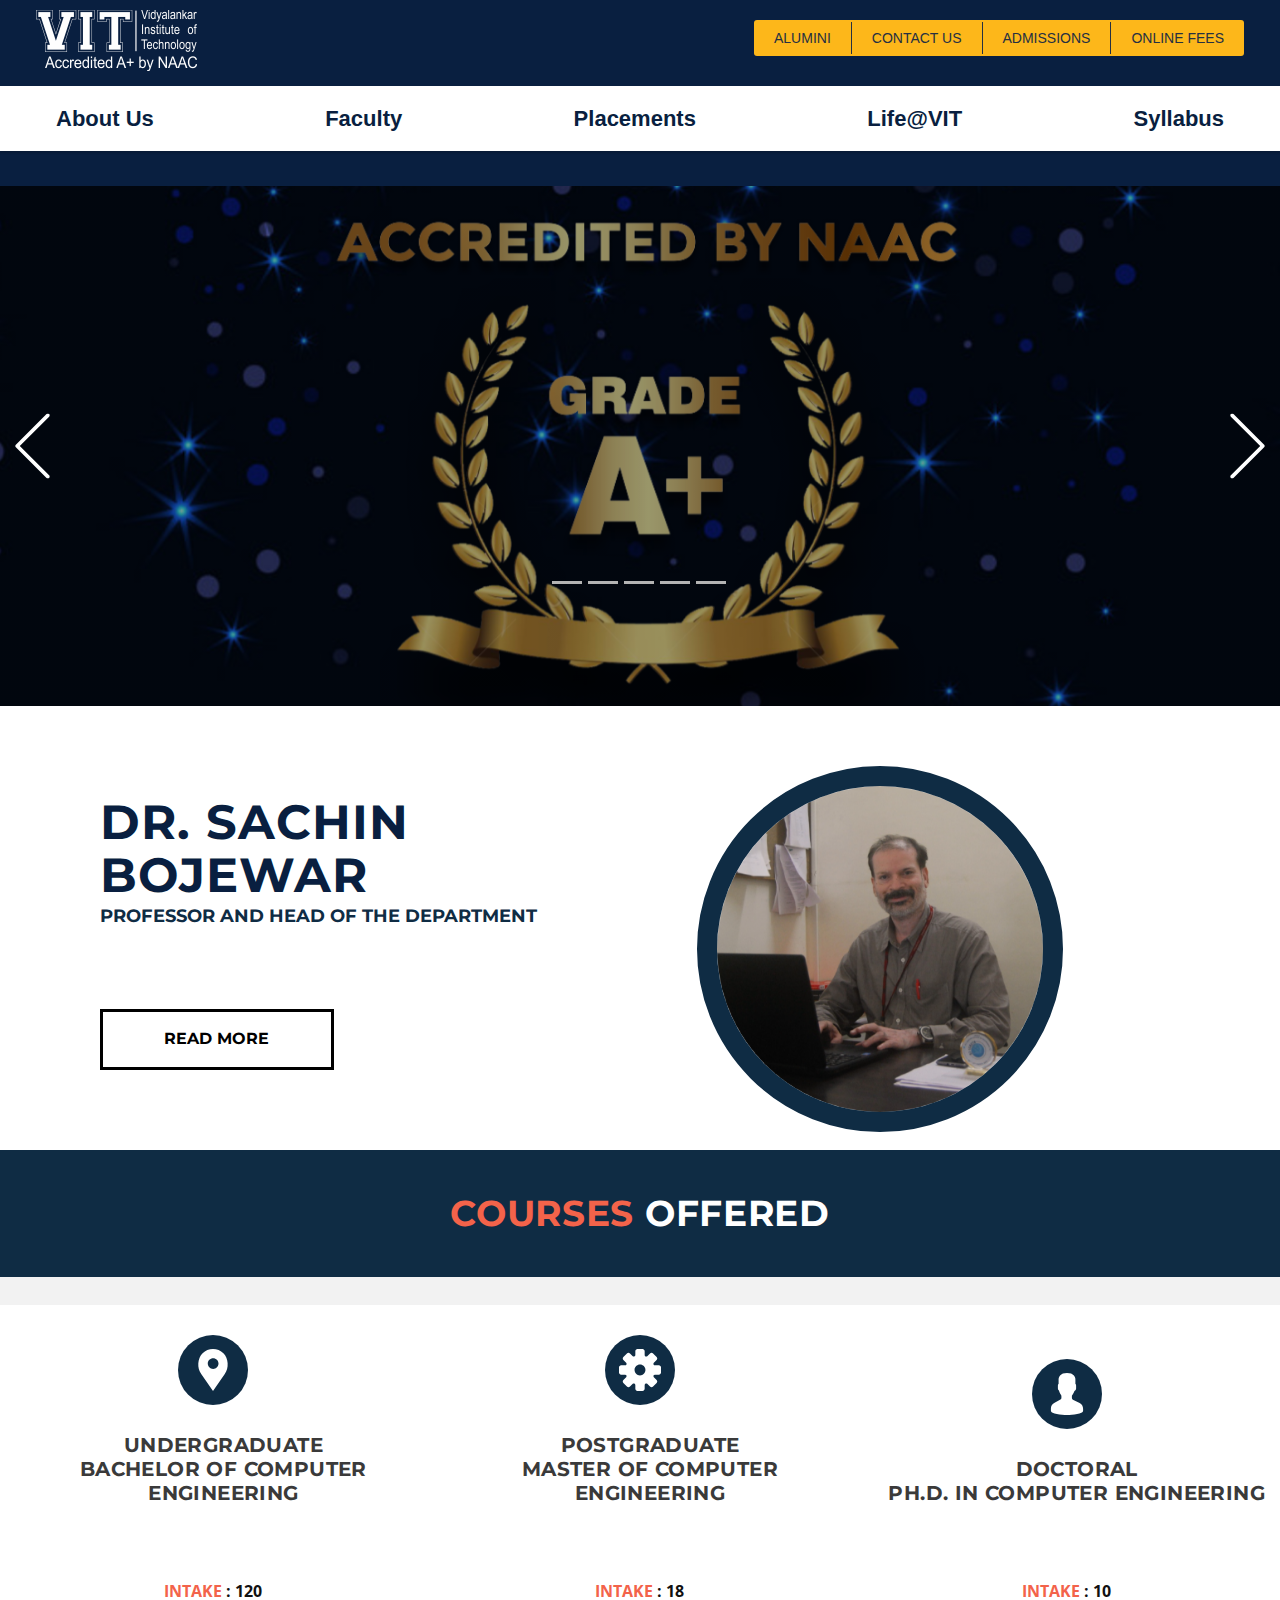
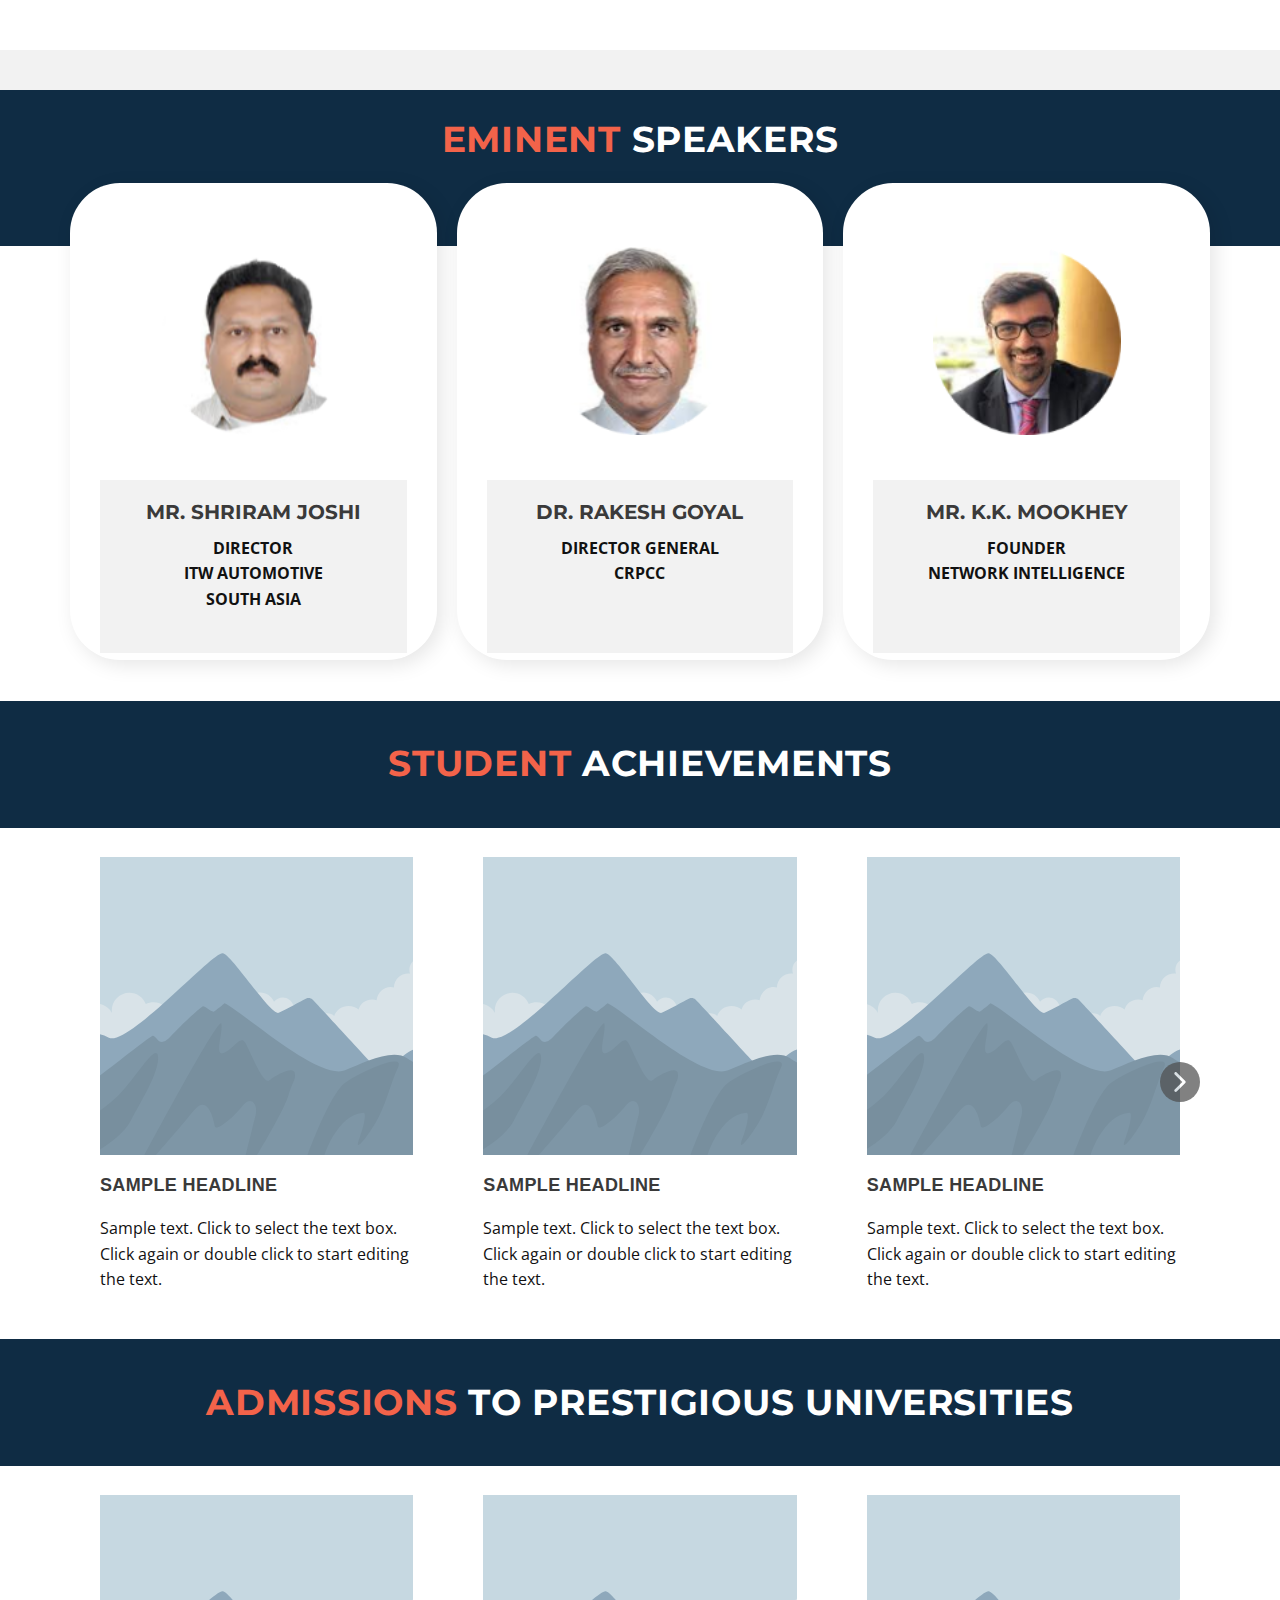
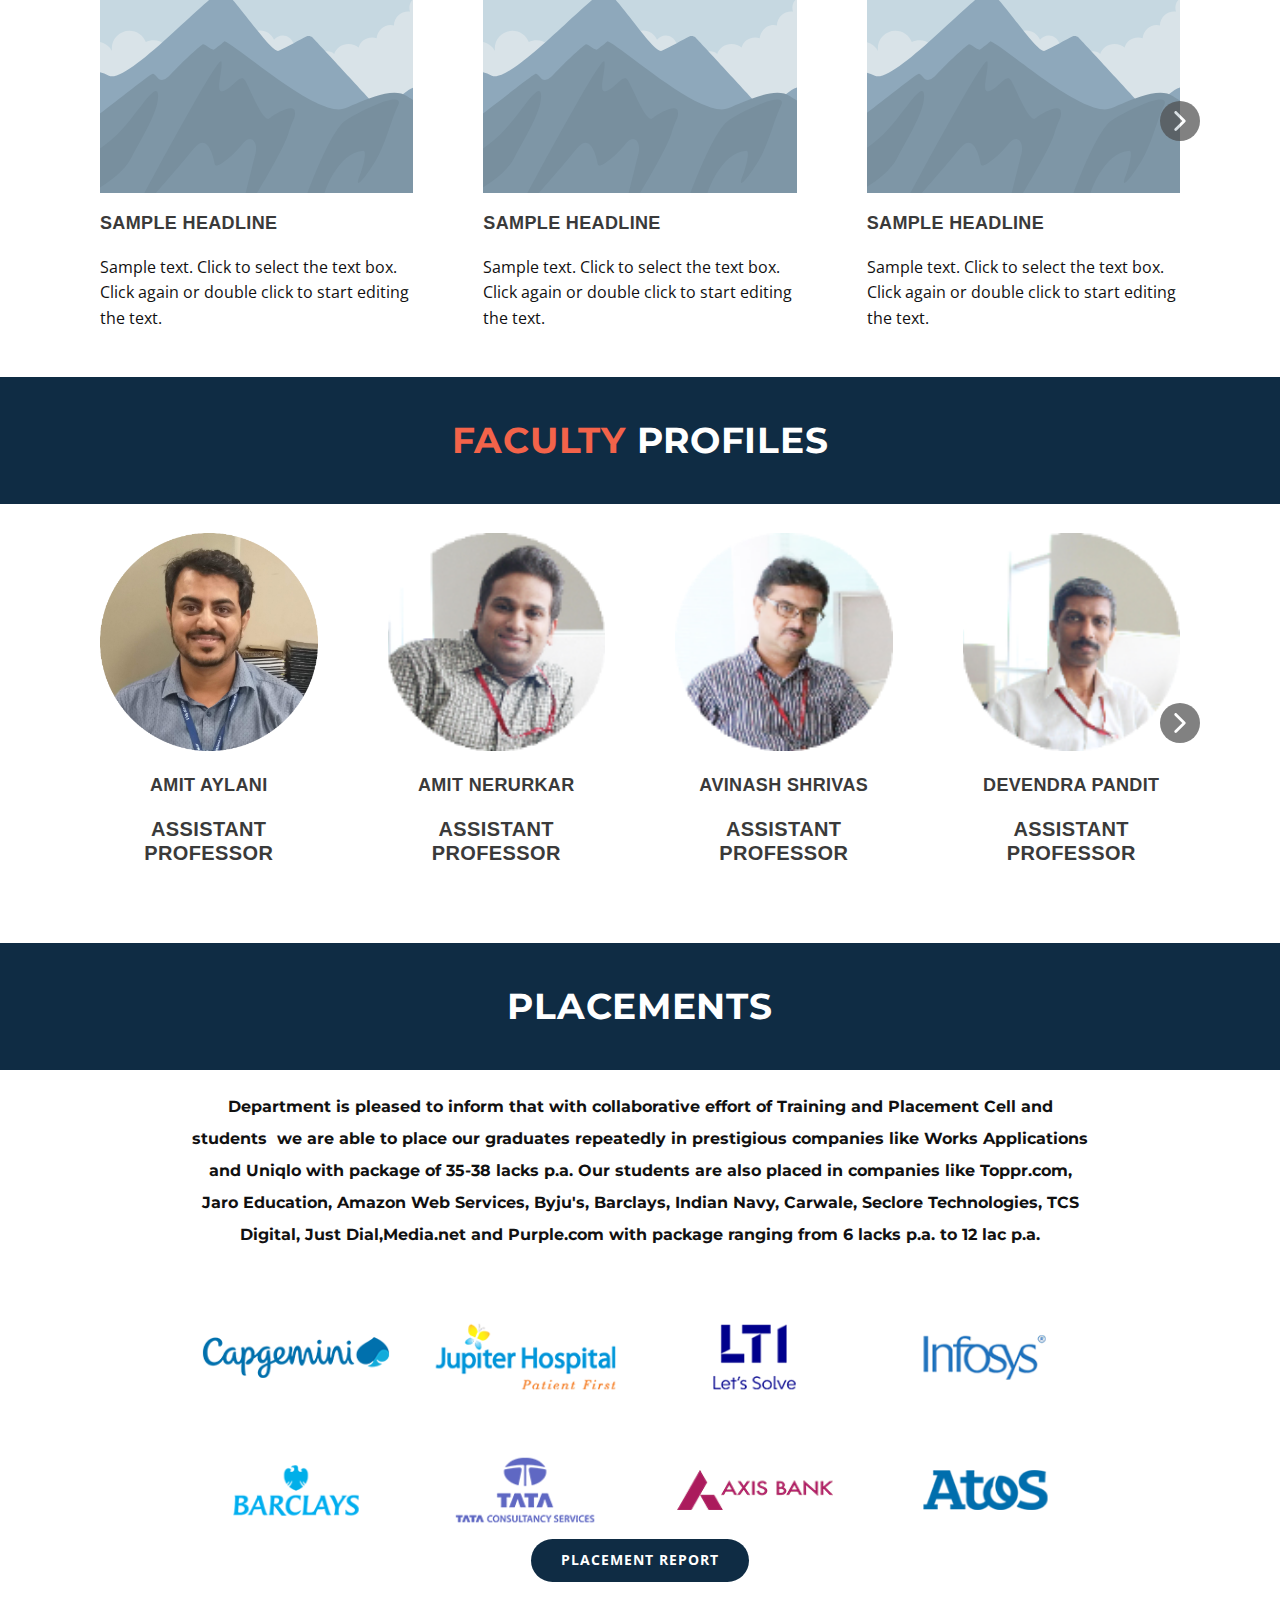
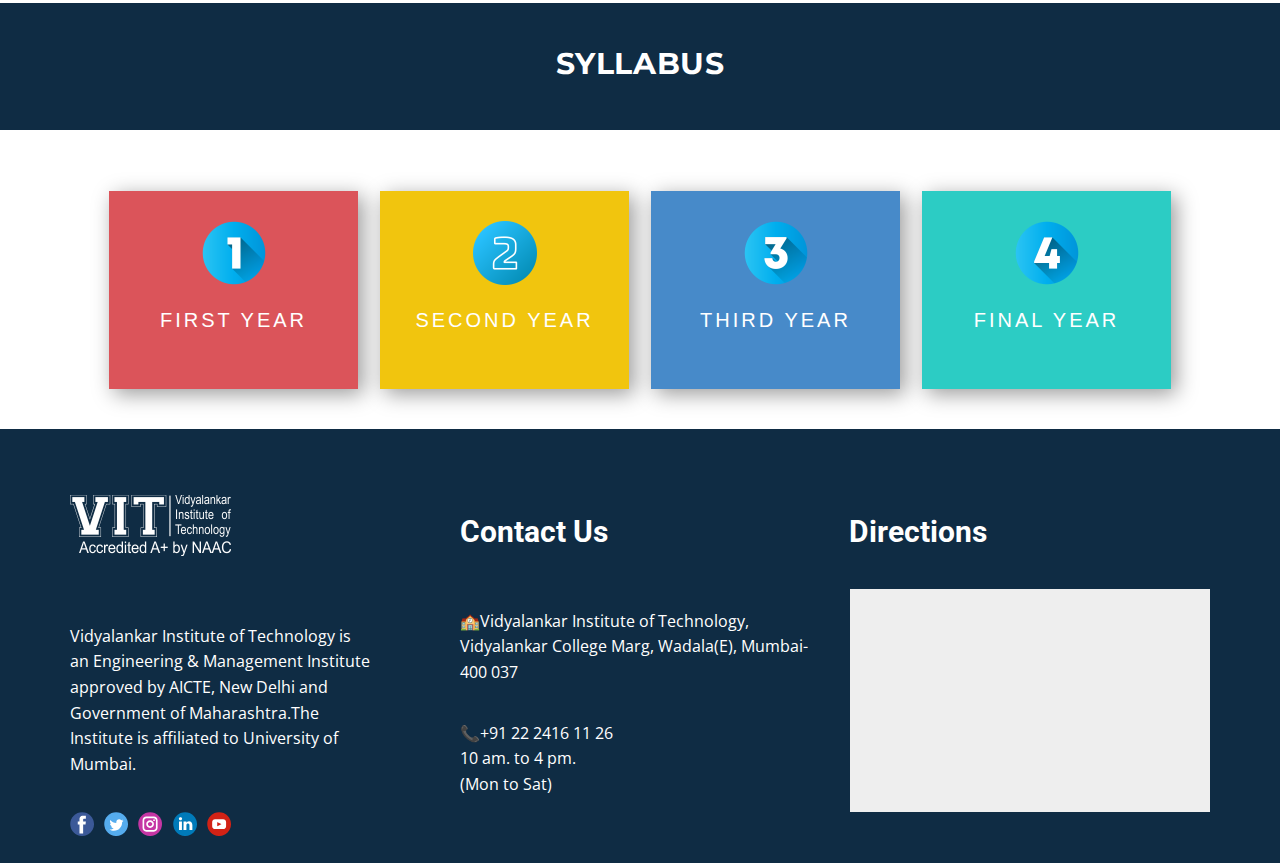
==== index.html @ 9510ce55 "first commit" ====
<!DOCTYPE html>
<html style="font-size: 16px;" lang="en">

<head>
  <meta name="viewport" content="width=device-width, initial-scale=1.0">
  <meta charset="utf-8">
  <meta name="keywords" content="Meet The Team, INTUITIVE">
  <meta name="description" content="">
  <title>Home</title>
  <link rel="stylesheet" href="nicepage.css" media="screen">
  <link rel="stylesheet" href="Home.css" media="screen">
  <script class="u-script" type="text/javascript" src="jquery.js" defer=""></script>
  <script class="u-script" type="text/javascript" src="nicepage.js" defer=""></script>
  <meta name="generator" content="Nicepage 4.19.3, nicepage.com">
  <link id="u-theme-google-font" rel="stylesheet"
    href="https://fonts.googleapis.com/css?family=Roboto:100,100i,300,300i,400,400i,500,500i,700,700i,900,900i|Open+Sans:300,300i,400,400i,500,500i,600,600i,700,700i,800,800i">
  <link id="u-page-google-font" rel="stylesheet"
    href="https://fonts.googleapis.com/css?family=Montserrat:100,100i,200,200i,300,300i,400,400i,500,500i,600,600i,700,700i,800,800i,900,900i">
  <link rel="stylesheet" href="css/css/bootstrap.min.css">
  <link rel="stylesheet" href="css/css/ionicons.min.css">
  <link rel="stylesheet" href="css/css/site-bundleb4df.css">
  <link rel="stylesheet" href="footer.css">
  <link rel="stylesheet" href="team.css">









  <script type="application/ld+json">{
		"@context": "http://schema.org",
		"@type": "Organization",
		"name": "",
		"logo": "images/logo_vit.png",
		"sameAs": [
				"https://www.facebook.com/Vidyalankar.VIT/",
				"https://twitter.com/VIT_Vidyalankar",
				"https://www.instagram.com/vit_vidyalankar/",
				"https://www.linkedin.com/school/vidyalankar-institute-of-technology-mumbai/",
				"https://www.youtube.com/channel/UCxRGJGcQw869LJ-btMhPOMA"
		]
}</script>
  <meta name="theme-color" content="#478ac9">
  <meta name="twitter:site" content="@">
  <meta name="twitter:card" content="summary_large_image">
  <meta name="twitter:title" content="Home">
  <meta name="twitter:description" content="">
  <meta property="og:title" content="Home">
  <meta property="og:type" content="website">
</head>

<body data-home-page="Home.html" data-home-page-title="Home" class="u-body u-xl-mode" data-lang="en">
  <section data-template="home" data-cta="on">
    <header class="Header">
      <div class="LogoBar">
        <div class="Container">
          <div class="logo">
            <a href="index.html" title="Mount Marty University">
              <img src="images/logo_vit.png" />
            </a>
          </div>
          <ul class="actions buttonGroup">
            <li>
              <a href="https://vit.edu.in/alumni.html" target="_top" title="Visit Us">Alumini</a>
            </li>
            <li>
              <a href="https://vit.edu.in/contact.html" target="_top" title="Request Info">Contact Us</a>
            </li>
            <li>
              <a href="https://vit.edu.in/admissions.html" target="_blank" title="Apply Undergraduate">Admissions</a>
            </li>
            <li>
              <a href="https://www.payumoney.com/customer/users/paymentOptions/#/7BE48615C376225262864096A743A78F/VITLINK/211643"
                target="_blank" title="Apply Graduate">Online Fees</a>
            </li>
          </ul>

        </div>
      </div>

      <div class="NavBar">
        <div class="Container">
          <div class="PrimaryNav">
            <button type="button" class="open mobile-only" data-isclosed="Menu" data-isopen="Close">
              <i class="fa fa-bars" aria-hidden="true"></i>
              <span class="text">Menu</span>
            </button>
            <ul class="menu" id="PrimaryNav">
              <li class="navItem">
                <div class="title">
                  <a href="About.html">About Us</a>

                </div>
              </li>
              <li class="navItem">
                <div class="title">
                  <a href="#carousel_03a7" target="_blank">Faculty</a>

                </div>
              </li>
              <li class="navItem">
                <div class="title">
                  <a href="#carousel_d657">Placements</a>

                </div>
              </li>
              <li class="navItem">
                <div class="title">
                  <a href="https://vit.edu.in/student-life.html" target="_blank">Life@VIT</a>

                </div>
              </li>
              <li class="navItem">
                <div class="title">
                  <a href="#carousel_08c4">Syllabus</a>

                </div>
              </li>

            </ul>

          </div>
        </div>
      </div>
  </section>
  <section id="carousel_2dfd" class="u-carousel u-slide u-block-79cd-1" data-u-ride="carousel" data-interval="5000">
    <ol class="u-carousel-indicators u-block-79cd-5">
      <li data-u-target="#carousel_2dfd" class="u-active u-grey-30" data-u-slide-to="0"></li>
      <li data-u-target="#carousel_2dfd" class="u-grey-30" data-u-slide-to="1"></li>
      <li data-u-target="#carousel_2dfd" class="u-grey-30" data-u-slide-to="2"></li>
      <li data-u-target="#carousel_2dfd" class="u-grey-30" data-u-slide-to="3"></li>
      <li data-u-target="#carousel_2dfd" class="u-grey-30" data-u-slide-to="4"></li>
    </ol>
    <div class="u-carousel-inner" role="listbox">
      <div
        class="skrollable skrollable-between u-active u-align-center u-carousel-item u-clearfix u-image u-shading u-section-1-1"
        src="" data-image-width="1869" data-image-height="573">
        <div class="u-align-left u-clearfix u-sheet u-sheet-1"></div>
      </div>
      <div
        class="skrollable skrollable-between u-align-center u-carousel-item u-clearfix u-image u-shading u-section-1-2"
        src="" data-image-width="1920" data-image-height="600">
        <div class="u-align-left u-clearfix u-sheet u-sheet-1"></div>
      </div>
      <div
        class="skrollable skrollable-between u-align-center u-carousel-item u-clearfix u-image u-shading u-section-1-3"
        src="" data-image-width="1920" data-image-height="600">
        <div class="u-align-left u-clearfix u-sheet u-sheet-1"></div>
      </div>
      <div
        class="skrollable skrollable-between u-align-center u-carousel-item u-clearfix u-image u-shading u-section-1-4"
        src="" data-image-width="1889" data-image-height="581">
        <div class="u-align-left u-clearfix u-sheet u-sheet-1"></div>
      </div>
      <div
        class="skrollable skrollable-between u-align-center u-carousel-item u-clearfix u-image u-shading u-section-1-5"
        src="" data-image-width="1869" data-image-height="573">
        <div class="u-align-left u-clearfix u-sheet u-sheet-1"></div>
      </div>
    </div>
    <a class="u-absolute-vcenter u-carousel-control u-carousel-control-prev u-text-body-alt-color u-block-79cd-3"
      href="#carousel_2dfd" role="button" data-u-slide="prev">
      <span aria-hidden="true">
        <svg viewBox="0 0 477.175 477.175">
          <path d="M145.188,238.575l215.5-215.5c5.3-5.3,5.3-13.8,0-19.1s-13.8-5.3-19.1,0l-225.1,225.1c-5.3,5.3-5.3,13.8,0,19.1l225.1,225
                    c2.6,2.6,6.1,4,9.5,4s6.9-1.3,9.5-4c5.3-5.3,5.3-13.8,0-19.1L145.188,238.575z"></path>
        </svg>
      </span>
      <span class="sr-only">Previous</span>
    </a>
    <a class="u-absolute-vcenter u-carousel-control u-carousel-control-next u-text-body-alt-color u-block-79cd-4"
      href="#carousel_2dfd" role="button" data-u-slide="next">
      <span aria-hidden="true">
        <svg viewBox="0 0 477.175 477.175">
          <path
            d="M360.731,229.075l-225.1-225.1c-5.3-5.3-13.8-5.3-19.1,0s-5.3,13.8,0,19.1l215.5,215.5l-215.5,215.5
                    c-5.3,5.3-5.3,13.8,0,19.1c2.6,2.6,6.1,4,9.5,4c3.4,0,6.9-1.3,9.5-4l225.1-225.1C365.931,242.875,365.931,234.275,360.731,229.075z">
          </path>
        </svg>
      </span>
      <span class="sr-only">Next</span>
    </a>
  </section>
  <section class="u-align-center u-clearfix u-section-2" id="carousel_b478">
    <div class="u-clearfix u-sheet u-sheet-1">
      <div class="u-clearfix u-layout-wrap u-layout-wrap-1">
        <div class="u-layout">
          <div class="u-layout-row">
            <div class="u-container-style u-layout-cell u-size-34 u-layout-cell-1">
              <div class="u-container-layout u-valign-top u-container-layout-1">
                <h2 class="u-custom-font u-font-montserrat u-text u-text-1"> Dr. Sachin Bojewar</h2>
                <h6 class="u-custom-font u-font-montserrat u-text u-text-custom-color-1 u-text-2"> Professor and Head of
                  the Department</h6>
                <a href="https://nicepage.dev"
                  class="u-border-3 u-border-black u-btn u-button-style u-custom-font u-font-montserrat u-hover-custom-color-2 u-none u-text-hover-white u-btn-1">read
                  more</a>
              </div>
            </div>
            <div class="u-container-style u-layout-cell u-size-26 u-layout-cell-2">
              <div class="u-container-layout u-container-layout-2">
                <div class="u-border-20 u-border-custom-color-1 u-image u-image-circle u-preserve-proportions u-image-1"
                  alt="" data-image-width="393" data-image-height="393"></div>
              </div>
            </div>
          </div>
        </div>
      </div>
    </div>
  </section>
  <section class="u-align-center u-clearfix u-grey-5 u-section-3" id="carousel_8e50">



















    <div class="u-align-center u-container-style u-custom-color-1 u-expanded-width u-group u-group-1">
      <div class="u-container-layout u-container-layout-1">
        <h2 class="u-custom-font u-font-montserrat u-text u-text-default u-text-1" style="color: white;">
          <span class="u-text-custom-color-2">COURSES</span> OFFERED
        </h2>
      </div>
    </div>
    <div class="u-expanded-width u-list u-list-1">
      <div class="u-repeater u-repeater-1">
        <div
          class="u-align-center u-container-style u-custom-item u-list-item u-repeater-item u-shape-rectangle u-white">
          <div class="u-container-layout u-similar-container u-valign-bottom-xl u-container-layout-2"><span
              class="u-custom-color-1 u-icon u-icon-circle u-icon-1"><svg class="u-svg-link"
                preserveAspectRatio="xMidYMin slice" viewBox="0 0 54.757 54.757" style="">
                <use xmlns:xlink="http://www.w3.org/1999/xlink" xlink:href="#svg-46e5"></use>
              </svg><svg class="u-svg-content" viewBox="0 0 54.757 54.757" x="0px" y="0px" id="svg-46e5"
                style="enable-background:new 0 0 54.757 54.757;">
                <path d="M40.94,5.617C37.318,1.995,32.502,0,27.38,0c-5.123,0-9.938,1.995-13.56,5.617c-6.703,6.702-7.536,19.312-1.804,26.952
	L27.38,54.757L42.721,32.6C48.476,24.929,47.643,12.319,40.94,5.617z M27.557,26c-3.859,0-7-3.141-7-7s3.141-7,7-7s7,3.141,7,7
	S31.416,26,27.557,26z"></path>
              </svg></span>
            <h4 class="u-custom-font u-font-montserrat u-text u-text-2"> Undergraduate<br>Bachelor of Computer
              Engineering
            </h4>
            <p class="u-text u-text-3">
              <span class="u-text-custom-color-2">INTAKE</span> : 120<span style="font-weight: 700;"></span>
            </p>
          </div>
        </div>
        <div
          class="u-align-center u-container-style u-custom-item u-list-item u-repeater-item u-shape-rectangle u-video-cover u-white">
          <div class="u-container-layout u-similar-container u-valign-bottom-xl u-container-layout-3"><span
              class="u-custom-color-1 u-icon u-icon-circle u-icon-2"><svg class="u-svg-link"
                preserveAspectRatio="xMidYMin slice" viewBox="0 0 54 54" style="">
                <use xmlns:xlink="http://www.w3.org/1999/xlink" xlink:href="#svg-81e1"></use>
              </svg><svg class="u-svg-content" viewBox="0 0 54 54" x="0px" y="0px" id="svg-81e1"
                style="enable-background:new 0 0 54 54;">
                <path d="M51.22,21h-5.052c-0.812,0-1.481-0.447-1.792-1.197s-0.153-1.54,0.42-2.114l3.572-3.571
	c0.525-0.525,0.814-1.224,0.814-1.966c0-0.743-0.289-1.441-0.814-1.967l-4.553-4.553c-1.05-1.05-2.881-1.052-3.933,0l-3.571,3.571
	c-0.475,0.475-0.997,0.574-1.352,0.574c-0.5,0-0.997-0.196-1.364-0.539C33.324,8.984,33,8.534,33,7.832V2.78
	C33,1.247,31.753,0,30.22,0H23.78C22.247,0,21,1.247,21,2.78v5.052c0,1.218-0.997,1.945-1.961,1.945c-0.354,0-0.876-0.1-1.351-0.574
	l-3.571-3.571c-1.052-1.052-2.883-1.05-3.933,0l-4.553,4.553c-0.525,0.525-0.814,1.224-0.814,1.967c0,0.742,0.289,1.44,0.814,1.966
	l3.572,3.571c0.573,0.574,0.73,1.364,0.42,2.114S8.644,21,7.832,21H2.78C1.247,21,0,22.247,0,23.78v6.438C0,31.752,1.247,33,2.78,33
	h5.052c0.812,0,1.481,0.447,1.792,1.197s0.153,1.54-0.42,2.114l-3.572,3.571c-0.525,0.525-0.814,1.224-0.814,1.966
	c0,0.743,0.289,1.441,0.814,1.967l4.553,4.553c1.051,1.051,2.881,1.053,3.933,0l3.571-3.571c0.475-0.475,0.997-0.574,1.352-0.574
	c0.963,0,1.96,0.728,1.96,1.945v5.051C21,52.752,22.247,54,23.78,54h6.439c1.533,0,2.78-1.248,2.78-2.781v-5.051
	c0-1.218,0.997-1.945,1.96-1.945c0.354,0,0.877,0.1,1.352,0.574l3.571,3.571c1.052,1.052,2.883,1.05,3.933,0l4.553-4.553
	c0.525-0.525,0.814-1.224,0.814-1.967c0-0.742-0.289-1.44-0.814-1.966l-3.572-3.571c-0.573-0.574-0.73-1.364-0.42-2.114
	S45.356,33,46.168,33h5.052c1.533,0,2.78-1.248,2.78-2.781V23.78C54,22.247,52.753,21,51.22,21z M34,27c0,3.859-3.141,7-7,7
	s-7-3.141-7-7s3.141-7,7-7S34,23.141,34,27z"></path>
              </svg></span>
            <h4 class="u-custom-font u-font-montserrat u-text u-text-4"> Postgraduate<br>Master of Computer Engineering
            </h4>
            <p class="u-text u-text-5">
              <span class="u-text-custom-color-2">INTAKE </span>: 18
            </p>
          </div>
        </div>
        <div
          class="u-align-center u-container-style u-custom-item u-list-item u-repeater-item u-shape-rectangle u-video-cover u-white">
          <div class="u-container-layout u-similar-container u-valign-bottom-xl u-container-layout-4"><span
              class="u-custom-color-1 u-icon u-icon-circle u-icon-3"><svg class="u-svg-link"
                preserveAspectRatio="xMidYMin slice" viewBox="0 0 60 60" style="">
                <use xmlns:xlink="http://www.w3.org/1999/xlink" xlink:href="#svg-cff0"></use>
              </svg><svg class="u-svg-content" viewBox="0 0 60 60" x="0px" y="0px" id="svg-cff0"
                style="enable-background:new 0 0 60 60;">
                <path d="M48.014,42.889l-9.553-4.776C37.56,37.662,37,36.756,37,35.748v-3.381c0.229-0.28,0.47-0.599,0.719-0.951
	c1.239-1.75,2.232-3.698,2.954-5.799C42.084,24.97,43,23.575,43,22v-4c0-0.963-0.36-1.896-1-2.625v-5.319
	c0.056-0.55,0.276-3.824-2.092-6.525C37.854,1.188,34.521,0,30,0s-7.854,1.188-9.908,3.53C17.724,6.231,17.944,9.506,18,10.056
	v5.319c-0.64,0.729-1,1.662-1,2.625v4c0,1.217,0.553,2.352,1.497,3.109c0.916,3.627,2.833,6.36,3.503,7.237v3.309
	c0,0.968-0.528,1.856-1.377,2.32l-8.921,4.866C8.801,44.424,7,47.458,7,50.762V54c0,4.746,15.045,6,23,6s23-1.254,23-6v-3.043
	C53,47.519,51.089,44.427,48.014,42.889z"></path>
              </svg></span>
            <h4 class="u-custom-font u-font-montserrat u-text u-text-6"> Doctoral<br>Ph.D. in Computer Engineering
            </h4>
            <p class="u-text u-text-7">
              <span class="u-text-custom-color-2">INTAKE</span> : 10
            </p>
          </div>
        </div>
      </div>
    </div>
  </section>
  <section class="u-align-center u-clearfix u-section-4" id="carousel_a892">
    <div class="u-align-center u-container-style u-custom-color-1 u-expanded-width-xl u-group u-group-1">
      <div class="u-container-layout u-container-layout-1">
        <h2 class="u-custom-font u-font-montserrat u-text u-text-default u-text-1" style="color: white;">
          <span class="u-text-custom-color-2">EMINENT</span> SPEAKERS
        </h2>
      </div>
    </div>
    <div class="u-list u-list-1">
      <div class="u-repeater u-repeater-1">
        <div
          class="u-align-center u-container-style u-list-item u-radius-50 u-repeater-item u-shape-round u-white u-list-item-1">
          <div class="u-container-layout u-similar-container u-container-layout-2">
            <img class="u-image u-image-contain u-image-default u-preserve-proportions u-image-1"
              src="images/ev-shriram.png" alt="" data-image-width="140" data-image-height="140">
            <div class="u-align-center u-container-style u-expanded-width u-grey-5 u-group u-group-2">
              <div class="u-container-layout u-container-layout-3">
                <h3 class="u-custom-font u-font-montserrat u-text u-text-2">Mr. SHRIRAM JOSHI</h3>
                <p class="u-text u-text-3">DIRECTOR<br>ITW AUTOMOTIVE<br>SOUTH ASIA
                </p>
              </div>
            </div>
          </div>
        </div>
        <div
          class="u-align-center u-container-style u-list-item u-radius-50 u-repeater-item u-shape-round u-white u-list-item-2">
          <div class="u-container-layout u-similar-container u-container-layout-4">
            <img class="u-image u-image-contain u-image-default u-preserve-proportions u-image-2"
              src="images/ev-rakesh.png" alt="" data-image-width="140" data-image-height="140">
            <div class="u-align-center u-container-style u-expanded-width u-grey-5 u-group u-group-3">
              <div class="u-container-layout u-container-layout-5">
                <h3 class="u-custom-font u-font-montserrat u-text u-text-4">DR. RAKESH GOYAL</h3>
                <p class="u-text u-text-5">DIRECTOR GENERAL<br>CRPCC
                </p>
              </div>
            </div>
          </div>
        </div>
        <div
          class="u-align-center u-container-style u-list-item u-radius-50 u-repeater-item u-shape-round u-white u-list-item-3">
          <div class="u-container-layout u-similar-container u-container-layout-6">
            <img class="u-image u-image-contain u-image-default u-preserve-proportions u-image-3" src="images/ev-kk.png"
              alt="" data-image-width="140" data-image-height="140">
            <div class="u-align-center u-container-style u-expanded-width u-grey-5 u-group u-group-4">
              <div class="u-container-layout u-container-layout-7">
                <h3 class="u-custom-font u-font-montserrat u-text u-text-6">MR. K.K. MOOKHEY</h3>
                <p class="u-text u-text-7">FOUNDER<br>NETWORK INTELLIGENCE
                </p>
              </div>
            </div>
          </div>
        </div>
      </div>
    </div>
  </section>
  <section class="u-align-center u-clearfix u-section-5" id="sec-a79a">
    <div class="u-align-center u-container-style u-custom-color-1 u-expanded-width u-group u-group-1">
      <div class="u-container-layout u-valign-middle u-container-layout-1">
        <h2 class="u-custom-font u-font-montserrat u-text u-text-default u-text-1" style="color: white;">
          <span class="u-text-custom-color-2">STUDENT</span> ACHIEVEMENTS
        </h2>
      </div>
    </div>
    <div class="u-layout-horizontal u-list u-list-1">
      <div class="u-repeater u-repeater-1">
        <div class="u-align-left u-container-style u-list-item u-repeater-item">
          <div class="u-container-layout u-similar-container u-container-layout-2">
            <img class="u-expanded-width u-image u-image-default u-image-1" alt="" data-image-width="2836"
              data-image-height="1875"
              src="[data-uri]">
            <h4 class="u-text u-text-2">Sample Headline</h4>
            <p class="u-text u-text-3">Sample text. Click to select the text box. Click again or double click to start
              editing the text.</p>
          </div>
        </div>
        <div class="u-align-left u-container-style u-list-item u-repeater-item">
          <div class="u-container-layout u-similar-container u-container-layout-3">
            <img class="u-expanded-width u-image u-image-default u-image-2" alt="" data-image-width="2836"
              data-image-height="1875"
              src="[data-uri]">
            <h4 class="u-text u-text-4">Sample Headline</h4>
            <p class="u-text u-text-5">Sample text. Click to select the text box. Click again or double click to start
              editing the text.</p>
          </div>
        </div>
        <div class="u-align-left u-container-style u-list-item u-repeater-item">
          <div class="u-container-layout u-similar-container u-container-layout-4">
            <img class="u-expanded-width u-image u-image-default u-image-3" alt="" data-image-width="2836"
              data-image-height="1875"
              src="[data-uri]">
            <h4 class="u-text u-text-6">Sample Headline</h4>
            <p class="u-text u-text-7">Sample text. Click to select the text box. Click again or double click to start
              editing the text.</p>
          </div>
        </div>
        <div class="u-align-left u-container-style u-list-item u-repeater-item">
          <div class="u-container-layout u-similar-container u-container-layout-5">
            <img class="u-expanded-width u-image u-image-default u-image-4" alt="" data-image-width="2836"
              data-image-height="1875"
              src="[data-uri]">
            <h4 class="u-text u-text-8">Sample Headline</h4>
            <p class="u-text u-text-9">Sample text. Click to select the text box. Click again or double click to start
              editing the text.</p>
          </div>
        </div>
      </div>
      <a class="u-absolute-vcenter u-gallery-nav u-gallery-nav-prev u-grey-70 u-icon-circle u-opacity u-opacity-70 u-spacing-10 u-text-white u-gallery-nav-1"
        href="#" role="button">
        <span aria-hidden="true">
          <svg viewBox="0 0 451.847 451.847">
            <path d="M97.141,225.92c0-8.095,3.091-16.192,9.259-22.366L300.689,9.27c12.359-12.359,32.397-12.359,44.751,0
c12.354,12.354,12.354,32.388,0,44.748L173.525,225.92l171.903,171.909c12.354,12.354,12.354,32.391,0,44.744
c-12.354,12.365-32.386,12.365-44.745,0l-194.29-194.281C100.226,242.115,97.141,234.018,97.141,225.92z"></path>
          </svg>
        </span>
        <span class="sr-only">
          <svg viewBox="0 0 451.847 451.847">
            <path d="M97.141,225.92c0-8.095,3.091-16.192,9.259-22.366L300.689,9.27c12.359-12.359,32.397-12.359,44.751,0
c12.354,12.354,12.354,32.388,0,44.748L173.525,225.92l171.903,171.909c12.354,12.354,12.354,32.391,0,44.744
c-12.354,12.365-32.386,12.365-44.745,0l-194.29-194.281C100.226,242.115,97.141,234.018,97.141,225.92z"></path>
          </svg>
        </span>
      </a>
      <a class="u-absolute-vcenter u-gallery-nav u-gallery-nav-next u-grey-70 u-icon-circle u-opacity u-opacity-70 u-spacing-10 u-text-white u-gallery-nav-2"
        href="#" role="button">
        <span aria-hidden="true">
          <svg viewBox="0 0 451.846 451.847">
            <path d="M345.441,248.292L151.154,442.573c-12.359,12.365-32.397,12.365-44.75,0c-12.354-12.354-12.354-32.391,0-44.744
L278.318,225.92L106.409,54.017c-12.354-12.359-12.354-32.394,0-44.748c12.354-12.359,32.391-12.359,44.75,0l194.287,194.284
c6.177,6.18,9.262,14.271,9.262,22.366C354.708,234.018,351.617,242.115,345.441,248.292z"></path>
          </svg>
        </span>
        <span class="sr-only">
          <svg viewBox="0 0 451.846 451.847">
            <path d="M345.441,248.292L151.154,442.573c-12.359,12.365-32.397,12.365-44.75,0c-12.354-12.354-12.354-32.391,0-44.744
L278.318,225.92L106.409,54.017c-12.354-12.359-12.354-32.394,0-44.748c12.354-12.359,32.391-12.359,44.75,0l194.287,194.284
c6.177,6.18,9.262,14.271,9.262,22.366C354.708,234.018,351.617,242.115,345.441,248.292z"></path>
          </svg>
        </span>
      </a>
    </div>
  </section>
  <section class="u-align-center u-clearfix u-section-6" id="carousel_f415">
    <div class="u-align-center u-container-style u-custom-color-1 u-expanded-width u-group u-group-1">
      <div class="u-container-layout u-valign-middle u-container-layout-1">
        <h2 class="u-custom-font u-font-montserrat u-text u-text-default u-text-1" style="color: white;">
          <span class="u-text-custom-color-2">ADMISSIONS</span> TO&nbsp;PRESTIGIOUS UNIVERSITIES
        </h2>
      </div>
    </div>
    <div class="u-layout-horizontal u-list u-list-1">
      <div class="u-repeater u-repeater-1">
        <div class="u-align-left u-container-style u-list-item u-repeater-item">
          <div class="u-container-layout u-similar-container u-container-layout-2">
            <img class="u-expanded-width u-image u-image-default u-image-1" alt="" data-image-width="2836"
              data-image-height="1875"
              src="[data-uri]">
            <h4 class="u-text u-text-2">Sample Headline</h4>
            <p class="u-text u-text-3">Sample text. Click to select the text box. Click again or double click to start
              editing the text.</p>
          </div>
        </div>
        <div class="u-align-left u-container-style u-list-item u-repeater-item">
          <div class="u-container-layout u-similar-container u-container-layout-3">
            <img class="u-expanded-width u-image u-image-default u-image-2" alt="" data-image-width="2836"
              data-image-height="1875"
              src="[data-uri]">
            <h4 class="u-text u-text-4">Sample Headline</h4>
            <p class="u-text u-text-5">Sample text. Click to select the text box. Click again or double click to start
              editing the text.</p>
          </div>
        </div>
        <div class="u-align-left u-container-style u-list-item u-repeater-item">
          <div class="u-container-layout u-similar-container u-container-layout-4">
            <img class="u-expanded-width u-image u-image-default u-image-3" alt="" data-image-width="2836"
              data-image-height="1875"
              src="[data-uri]">
            <h4 class="u-text u-text-6">Sample Headline</h4>
            <p class="u-text u-text-7">Sample text. Click to select the text box. Click again or double click to start
              editing the text.</p>
          </div>
        </div>
        <div class="u-align-left u-container-style u-list-item u-repeater-item">
          <div class="u-container-layout u-similar-container u-container-layout-5">
            <img class="u-expanded-width u-image u-image-default u-image-4" alt="" data-image-width="2836"
              data-image-height="1875"
              src="[data-uri]">
            <h4 class="u-text u-text-8">Sample Headline</h4>
            <p class="u-text u-text-9">Sample text. Click to select the text box. Click again or double click to start
              editing the text.</p>
          </div>
        </div>
      </div>
      <a class="u-absolute-vcenter u-gallery-nav u-gallery-nav-prev u-grey-70 u-icon-circle u-opacity u-opacity-70 u-spacing-10 u-text-white u-gallery-nav-1"
        href="#" role="button">
        <span aria-hidden="true">
          <svg viewBox="0 0 451.847 451.847">
            <path d="M97.141,225.92c0-8.095,3.091-16.192,9.259-22.366L300.689,9.27c12.359-12.359,32.397-12.359,44.751,0
c12.354,12.354,12.354,32.388,0,44.748L173.525,225.92l171.903,171.909c12.354,12.354,12.354,32.391,0,44.744
c-12.354,12.365-32.386,12.365-44.745,0l-194.29-194.281C100.226,242.115,97.141,234.018,97.141,225.92z"></path>
          </svg>
        </span>
        <span class="sr-only">
          <svg viewBox="0 0 451.847 451.847">
            <path d="M97.141,225.92c0-8.095,3.091-16.192,9.259-22.366L300.689,9.27c12.359-12.359,32.397-12.359,44.751,0
c12.354,12.354,12.354,32.388,0,44.748L173.525,225.92l171.903,171.909c12.354,12.354,12.354,32.391,0,44.744
c-12.354,12.365-32.386,12.365-44.745,0l-194.29-194.281C100.226,242.115,97.141,234.018,97.141,225.92z"></path>
          </svg>
        </span>
      </a>
      <a class="u-absolute-vcenter u-gallery-nav u-gallery-nav-next u-grey-70 u-icon-circle u-opacity u-opacity-70 u-spacing-10 u-text-white u-gallery-nav-2"
        href="#" role="button">
        <span aria-hidden="true">
          <svg viewBox="0 0 451.846 451.847">
            <path d="M345.441,248.292L151.154,442.573c-12.359,12.365-32.397,12.365-44.75,0c-12.354-12.354-12.354-32.391,0-44.744
L278.318,225.92L106.409,54.017c-12.354-12.359-12.354-32.394,0-44.748c12.354-12.359,32.391-12.359,44.75,0l194.287,194.284
c6.177,6.18,9.262,14.271,9.262,22.366C354.708,234.018,351.617,242.115,345.441,248.292z"></path>
          </svg>
        </span>
        <span class="sr-only">
          <svg viewBox="0 0 451.846 451.847">
            <path d="M345.441,248.292L151.154,442.573c-12.359,12.365-32.397,12.365-44.75,0c-12.354-12.354-12.354-32.391,0-44.744
L278.318,225.92L106.409,54.017c-12.354-12.359-12.354-32.394,0-44.748c12.354-12.359,32.391-12.359,44.75,0l194.287,194.284
c6.177,6.18,9.262,14.271,9.262,22.366C354.708,234.018,351.617,242.115,345.441,248.292z"></path>
          </svg>
        </span>
      </a>
    </div>
  </section>
  <section class="u-align-center u-clearfix u-section-7" id="carousel_03a7">
    <div class="u-align-center u-container-style u-custom-color-1 u-expanded-width u-group u-group-1">
      <div class="u-container-layout u-valign-middle u-container-layout-1">
        <h2 class="u-custom-font u-font-montserrat u-text u-text-default u-text-1" style="color: white;">
          <span class="u-text-custom-color-2">FACULTY</span> PROFILES
        </h2>
      </div>
    </div>
    <div class="u-layout-horizontal u-list u-list-1">
      <div class="u-repeater u-repeater-1">
        <div class="u-align-center u-container-style u-list-item u-repeater-item">
          <div class="u-container-layout u-similar-container u-container-layout-2">
            <img class="u-expanded-width u-image u-image-default u-image-1" alt="" data-image-width="393"
              data-image-height="393" src="images/l-amitailani.png">
            <h4 class="u-text u-text-2">Amit Aylani</h4>
            <h4 class="u-text u-text-3">Assistant<br>Professor
            </h4>
          </div>
        </div>
        <div class="u-align-center u-container-style u-list-item u-repeater-item">
          <div class="u-container-layout u-similar-container u-container-layout-3">
            <img class="u-expanded-width u-image u-image-default u-image-2" alt="" data-image-width="120"
              data-image-height="120" src="images/s-amitn.png">
            <h4 class="u-text u-text-4">Amit Nerurkar</h4>
            <h4 class="u-text u-text-5"> Assistant<br>Professor
            </h4>
          </div>
        </div>
        <div class="u-align-center u-container-style u-list-item u-repeater-item">
          <div class="u-container-layout u-similar-container u-container-layout-4">
            <img class="u-expanded-width u-image u-image-default u-image-3" alt="" data-image-width="120"
              data-image-height="120" src="images/s-avinashs.png">
            <h4 class="u-text u-text-6">Avinash Shrivas</h4>
            <h4 class="u-text u-text-7"> Assistant<br>Professor
            </h4>
          </div>
        </div>
        <div class="u-align-center u-container-style u-list-item u-repeater-item">
          <div class="u-container-layout u-similar-container u-container-layout-5">
            <img class="u-expanded-width u-image u-image-default u-image-4" alt="" data-image-width="120"
              data-image-height="120" src="images/s-devendrap.png">
            <h4 class="u-text u-text-8">Devendra Pandit</h4>
            <h4 class="u-text u-text-9"> Assistant<br>Professor
            </h4>
          </div>
        </div>
        <div class="u-align-center u-container-style u-list-item u-repeater-item">
          <div class="u-container-layout u-similar-container u-container-layout-6">
            <img class="u-expanded-width u-image u-image-default u-image-5" alt="" data-image-width="120"
              data-image-height="120" src="images/s-divyan.png">
            <h4 class="u-text u-text-10">Divya Surve</h4>
            <h4 class="u-text u-text-11">Assistant<br>Professor
            </h4>
          </div>
        </div>
        <div class="u-align-center u-container-style u-list-item u-repeater-item">
          <div class="u-container-layout u-similar-container u-container-layout-7">
            <img class="u-expanded-width u-image u-image-default u-image-6" alt="" data-image-width="120"
              data-image-height="120" src="images/s-kavitas.png">
            <h4 class="u-text u-text-12">Kavita Shirsat</h4>
            <h4 class="u-text u-text-13"> Assistant<br>Professor
            </h4>
          </div>
        </div>
        <div class="u-align-center u-container-style u-list-item u-repeater-item">
          <div class="u-container-layout u-similar-container u-container-layout-8">
            <img class="u-expanded-width u-image u-image-default u-image-7" alt="" data-image-width="120"
              data-image-height="120" src="images/s-mandars.png">
            <h4 class="u-text u-text-14">Mandar Sohani</h4>
            <h4 class="u-text u-text-15">Associate<br>Professor
            </h4>
          </div>
        </div>
        <div class="u-align-center u-container-style u-list-item u-repeater-item">
          <div class="u-container-layout u-similar-container u-container-layout-9">
            <img class="u-expanded-width u-image u-image-default u-image-8" alt="" data-image-width="120"
              data-image-height="120" src="images/s-pankaj.png">
            <h4 class="u-text u-text-16">Pankaj Vanwari</h4>
            <h4 class="u-text u-text-17"> Assistant<br>Professor
            </h4>
          </div>
        </div>
        <div class="u-align-center u-container-style u-list-item u-repeater-item">
          <div class="u-container-layout u-similar-container u-container-layout-10">
            <img class="u-expanded-width u-image u-image-default u-image-9" alt="" data-image-width="120"
              data-image-height="120" src="images/s-prakashp.png">
            <h4 class="u-text u-text-18">Prakash Parmar</h4>
            <h4 class="u-text u-text-19"> Assistant<br>Professor
            </h4>
          </div>
        </div>
        <div class="u-align-center u-container-style u-list-item u-repeater-item">
          <div class="u-container-layout u-similar-container u-container-layout-11">
            <img class="u-expanded-width u-image u-image-default u-image-10" alt="" data-image-width="120"
              data-image-height="120" src="images/s-sangle.png">
            <h4 class="u-text u-text-20">Ravindra Sangle</h4>
            <h4 class="u-text u-text-21"> Assistant<br>Professor
            </h4>
          </div>
        </div>
        <div class="u-align-center u-container-style u-list-item u-repeater-item">
          <div class="u-container-layout u-similar-container u-container-layout-12">
            <img class="u-expanded-width u-image u-image-default u-image-11" alt="" data-image-width="120"
              data-image-height="120" src="images/s-sbj.png">
            <h4 class="u-text u-text-22">Dr. Sachin Bojewar</h4>
            <h4 class="u-text u-text-23">Professor</h4>
          </div>
        </div>
        <div class="u-align-center u-container-style u-list-item u-repeater-item">
          <div class="u-container-layout u-similar-container u-container-layout-13">
            <img class="u-expanded-width u-image u-image-default u-image-12" alt="" data-image-width="120"
              data-image-height="120" src="images/s-sachind.png">
            <h4 class="u-text u-text-24">Sachin Deshpande</h4>
            <h4 class="u-text u-text-25">Associate Professor</h4>
          </div>
        </div>
        <div class="u-align-center u-container-style u-list-item u-repeater-item">
          <div class="u-container-layout u-similar-container u-container-layout-14">
            <img class="u-expanded-width u-image u-image-default u-image-13" alt="" data-image-width="120"
              data-image-height="120" src="images/s-sanjeev.png">
            <h4 class="u-text u-text-26">Sanjeev Dwivedi</h4>
            <h4 class="u-text u-text-27"> Assistant<br>Professor
            </h4>
          </div>
        </div>
        <div class="u-align-center u-container-style u-list-item u-repeater-item">
          <div class="u-container-layout u-similar-container u-container-layout-15">
            <img class="u-expanded-width u-image u-image-default u-image-14" alt="" data-image-width="120"
              data-image-height="120" src="images/s-snehaa.png">
            <h4 class="u-text u-text-28">Sanganna Sneha</h4>
            <h4 class="u-text u-text-29"> Assistant<br>Professor
            </h4>
          </div>
        </div>
        <div class="u-align-center u-container-style u-list-item u-repeater-item">
          <div class="u-container-layout u-similar-container u-container-layout-16">
            <img class="u-expanded-width u-image u-image-default u-image-15" alt="" data-image-width="120"
              data-image-height="120" src="images/s-snehal.png">
            <h4 class="u-text u-text-30">Snehal Andhare</h4>
            <h4 class="u-text u-text-31"> Assistant<br>Professor
            </h4>
          </div>
        </div>
        <div class="u-align-center u-container-style u-list-item u-repeater-item">
          <div class="u-container-layout u-similar-container u-container-layout-17">
            <img class="u-expanded-width u-image u-image-default u-image-16" alt="" data-image-width="120"
              data-image-height="120" src="images/s-suja.png">
            <h4 class="u-text u-text-32">S. Jayachandran</h4>
            <h4 class="u-text u-text-33"> Assistant<br>Professor
            </h4>
          </div>
        </div>
        <div class="u-align-center u-container-style u-list-item u-repeater-item">
          <div class="u-container-layout u-similar-container u-container-layout-18">
            <img class="u-expanded-width u-image u-image-default u-image-17" alt="" data-image-width="120"
              data-image-height="120" src="images/s-suvarna.png">
            <h4 class="u-text u-text-34">Suvarna Sapre</h4>
            <h4 class="u-text u-text-35"> Assistant<br>Professor
            </h4>
          </div>
        </div>
        <div class="u-align-center u-container-style u-list-item u-repeater-item">
          <div class="u-container-layout u-similar-container u-container-layout-19">
            <img class="u-expanded-width u-image u-image-default u-image-18" alt="" data-image-width="120"
              data-image-height="120" src="images/s-swapnil.png">
            <h4 class="u-text u-text-36">Suvarna Sapre</h4>
            <h4 class="u-text u-text-37"> Assistant<br>Professor
            </h4>
          </div>
        </div>
        <div class="u-align-center u-container-style u-list-item u-repeater-item">
          <div class="u-container-layout u-similar-container u-container-layout-20">
            <img class="u-expanded-width u-image u-image-default u-image-19" alt="" data-image-width="120"
              data-image-height="120" src="images/s-umeshk.png">
            <h4 class="u-text u-text-38">Dr. Umesh Kulkarni</h4>
            <h4 class="u-text u-text-39">Professor</h4>
          </div>
        </div>
      </div>
      <a class="u-absolute-vcenter u-gallery-nav u-gallery-nav-prev u-grey-70 u-icon-circle u-opacity u-opacity-70 u-spacing-10 u-text-white u-gallery-nav-1"
        href="#" role="button">
        <span aria-hidden="true">
          <svg viewBox="0 0 451.847 451.847">
            <path d="M97.141,225.92c0-8.095,3.091-16.192,9.259-22.366L300.689,9.27c12.359-12.359,32.397-12.359,44.751,0
c12.354,12.354,12.354,32.388,0,44.748L173.525,225.92l171.903,171.909c12.354,12.354,12.354,32.391,0,44.744
c-12.354,12.365-32.386,12.365-44.745,0l-194.29-194.281C100.226,242.115,97.141,234.018,97.141,225.92z"></path>
          </svg>
        </span>
        <span class="sr-only">
          <svg viewBox="0 0 451.847 451.847">
            <path d="M97.141,225.92c0-8.095,3.091-16.192,9.259-22.366L300.689,9.27c12.359-12.359,32.397-12.359,44.751,0
c12.354,12.354,12.354,32.388,0,44.748L173.525,225.92l171.903,171.909c12.354,12.354,12.354,32.391,0,44.744
c-12.354,12.365-32.386,12.365-44.745,0l-194.29-194.281C100.226,242.115,97.141,234.018,97.141,225.92z"></path>
          </svg>
        </span>
      </a>
      <a class="u-absolute-vcenter u-gallery-nav u-gallery-nav-next u-grey-70 u-icon-circle u-opacity u-opacity-70 u-spacing-10 u-text-white u-gallery-nav-2"
        href="#" role="button">
        <span aria-hidden="true">
          <svg viewBox="0 0 451.846 451.847">
            <path d="M345.441,248.292L151.154,442.573c-12.359,12.365-32.397,12.365-44.75,0c-12.354-12.354-12.354-32.391,0-44.744
L278.318,225.92L106.409,54.017c-12.354-12.359-12.354-32.394,0-44.748c12.354-12.359,32.391-12.359,44.75,0l194.287,194.284
c6.177,6.18,9.262,14.271,9.262,22.366C354.708,234.018,351.617,242.115,345.441,248.292z"></path>
          </svg>
        </span>
        <span class="sr-only">
          <svg viewBox="0 0 451.846 451.847">
            <path d="M345.441,248.292L151.154,442.573c-12.359,12.365-32.397,12.365-44.75,0c-12.354-12.354-12.354-32.391,0-44.744
L278.318,225.92L106.409,54.017c-12.354-12.359-12.354-32.394,0-44.748c12.354-12.359,32.391-12.359,44.75,0l194.287,194.284
c6.177,6.18,9.262,14.271,9.262,22.366C354.708,234.018,351.617,242.115,345.441,248.292z"></path>
          </svg>
        </span>
      </a>
    </div>
  </section>
  <section class="u-align-center u-clearfix u-section-8" id="carousel_d657">
    <div class="u-align-center u-container-style u-custom-color-1 u-expanded-width u-group u-group-1">
      <div class="u-container-layout u-container-layout-1">
        <h2 class="u-custom-font u-font-montserrat u-text u-text-default u-text-1" style="color: white;">PLACEMENTS</h2>
      </div>
    </div>
    <p class="u-align-center u-custom-font u-font-montserrat u-text u-text-2"> Department is pleased to inform that with
      collaborative effort of Training and Placement Cell and students&nbsp; we are able to place our graduates
      repeatedly in prestigious companies like Works Applications and Uniqlo with package of 35-38 lacks p.a. Our
      students are also placed in companies like Toppr.com, Jaro Education, Amazon Web Services, Byju's, Barclays,
      Indian Navy, Carwale, Seclore Technologies, TCS Digital, Just Dial,Media.net and Purple.com with package ranging
      from 6 lacks p.a. to 12 lac p.a.<span style="font-weight: 700;">
        <span style="font-weight: 400;"></span>
      </span>
    </p>
    <div class="u-list u-list-1">
      <div class="u-repeater u-repeater-1">
        <div class="u-container-style u-list-item u-repeater-item">
          <div class="u-container-layout u-similar-container u-valign-middle-xs u-container-layout-2">
            <img alt="" class="u-expanded-width u-image u-image-contain u-image-default u-image-1"
              data-image-width="199" data-image-height="80" src="images/capgemini.png">
          </div>
        </div>
        <div class="u-container-style u-list-item u-repeater-item">
          <div class="u-container-layout u-similar-container u-valign-middle-xs u-container-layout-3">
            <img alt="" class="u-expanded-width u-image u-image-contain u-image-default u-image-2"
              data-image-width="199" data-image-height="80" src="images/jupiterhospital.png">
          </div>
        </div>
        <div class="u-container-style u-list-item u-repeater-item">
          <div class="u-container-layout u-similar-container u-valign-middle-xs u-container-layout-4">
            <img alt="" class="u-expanded-width u-image u-image-contain u-image-default u-image-3"
              data-image-width="199" data-image-height="80" src="images/lti.png">
          </div>
        </div>
        <div class="u-container-style u-list-item u-repeater-item">
          <div class="u-container-layout u-similar-container u-valign-middle-xs u-container-layout-5">
            <img alt="" class="u-expanded-width u-image u-image-contain u-image-default u-image-4"
              data-image-width="199" data-image-height="80" src="images/infos.png">
          </div>
        </div>
        <div class="u-container-style u-list-item u-repeater-item">
          <div class="u-container-layout u-similar-container u-valign-middle-xs u-container-layout-6">
            <img alt="" class="u-expanded-width u-image u-image-contain u-image-default u-image-5"
              data-image-width="199" data-image-height="80" src="images/barclays.png">
          </div>
        </div>
        <div class="u-container-style u-list-item u-repeater-item">
          <div class="u-container-layout u-similar-container u-valign-middle-xs u-container-layout-7">
            <img alt="" class="u-expanded-width u-image u-image-contain u-image-default u-image-6"
              data-image-width="199" data-image-height="80" src="images/tcs.png">
          </div>
        </div>
        <div class="u-container-style u-list-item u-repeater-item">
          <div class="u-container-layout u-similar-container u-valign-middle-xs u-container-layout-8">
            <img alt="" class="u-expanded-width u-image u-image-contain u-image-default u-image-7"
              data-image-width="199" data-image-height="80" src="images/axis.png">
          </div>
        </div>
        <div class="u-container-style u-list-item u-repeater-item">
          <div class="u-container-layout u-similar-container u-valign-middle-xs u-container-layout-9">
            <img alt="" class="u-expanded-width u-image u-image-contain u-image-default u-image-8"
              data-image-width="199" data-image-height="80" src="images/atos.png">
          </div>
        </div>
      </div>
    </div>
    <a href="https://nicepage.com/k/chart-html-templates"
      class="u-border-none u-btn u-btn-round u-button-style u-custom-color-1 u-hover-palette-1-light-1 u-radius-50 u-btn-1">Placement
      report</a>
  </section>
  <section class="u-align-left u-clearfix u-section-9" id="carousel_08c4">
    <div class="u-align-center u-container-style u-custom-color-1 u-expanded-width u-group u-group-1">
      <div class="u-container-layout u-container-layout-1">
        <h2 class="u-custom-font u-font-montserrat u-text u-text-default u-text-1" style="color: white;">SYLLABUS</h2>
      </div>
    </div>
    <div
      class="u-align-center u-expanded-width-md u-expanded-width-sm u-expanded-width-xs u-layout-grid u-list u-list-1">
      <div class="u-repeater u-repeater-1">
        <div
          class="u-align-center u-container-style u-custom-item u-list-item u-palette-2-base u-repeater-item u-list-item-1">
          <div class="u-container-layout u-similar-container u-container-layout-2"><span
              class="u-file-icon u-icon u-icon-1"><img src="images/3840653.png" alt=""></span>
            <h4 class="u-text u-text-body-alt-color u-text-default u-text-2">FIRST Year</h4>
          </div>
        </div>
        <div
          class="u-align-center u-container-style u-custom-item u-list-item u-palette-3-base u-repeater-item u-video-cover u-list-item-2">
          <div class="u-container-layout u-similar-container u-container-layout-3"><span
              class="u-file-icon u-icon u-icon-2"><img src="images/6710560.png" alt=""></span>
            <h4 class="u-text u-text-body-alt-color u-text-default u-text-3">Second Year</h4>
          </div>
        </div>
        <div
          class="u-align-center u-container-style u-custom-item u-list-item u-palette-1-base u-repeater-item u-video-cover u-list-item-3">
          <div class="u-container-layout u-similar-container u-container-layout-4"><span
              class="u-file-icon u-icon u-icon-3"><img src="images/3840739.png" alt=""></span>
            <h4 class="u-text u-text-body-alt-color u-text-default u-text-4">Third year</h4>
          </div>
        </div>
        <div
          class="u-align-center u-container-style u-custom-item u-list-item u-palette-4-base u-repeater-item u-video-cover u-list-item-4">
          <div class="u-container-layout u-similar-container u-container-layout-5"><span
              class="u-file-icon u-icon u-icon-4"><img src="images/3840753.png" alt=""></span>
            <h4 class="u-text u-text-body-alt-color u-text-default u-text-5">Final Year</h4>
          </div>
        </div>
      </div>
    </div>
  </section>


  <footer class="u-clearfix u-custom-color-1 u-footer" id="sec-cc3d">
    <div class="u-clearfix u-sheet u-sheet-1">
      <a href="https://nicepage.com" class="u-image u-logo u-image-1" data-image-width="161" data-image-height="61">
        <img src="images/logo_vit.png" class="u-logo-image u-logo-image-1">
      </a>
      <h5 class="u-text u-text-default u-text-1" style="color: white;">Directions</h5>
      <h5 class="u-text u-text-default u-text-2" style="color: white;">Contact Us</h5>
      <div class="u-clearfix u-expanded-width u-gutter-30 u-layout-wrap u-layout-wrap-1">
        <div class="u-gutter-0 u-layout">
          <div class="u-layout-row">
            <div class="u-align-left u-container-style u-layout-cell u-left-cell u-size-20 u-layout-cell-1">
              <div class="u-container-layout u-valign-middle u-container-layout-1">
                <!--position-->
                <div data-position="" class="u-position u-position-1">
                  <!--block-->
                  <div class="u-block">
                    <div class="u-block-container u-clearfix">
                      <!--block_content-->
                      <div class="u-block-content u-text u-text-3">
                        <!--block_content_content--> Vidyalankar Institute of Technology is an Engineering &amp;
                        Management Institute approved by AICTE, New Delhi and Government of Maharashtra.The Institute is
                        affiliated to University of Mumbai.
                        <!--/block_content_content-->
                      </div>
                      <!--/block_content-->
                    </div>
                  </div>
                  <!--/block-->
                </div>
                <!--/position-->
              </div>
            </div>
            <div class="u-container-style u-layout-cell u-size-20 u-layout-cell-2">
              <div class="u-container-layout u-container-layout-2">
                <p class="u-text u-text-default u-text-4">🏫​Vidyalankar Institute of Technology, Vidyalankar College
                  Marg, Wadala(E), Mumbai-400 037</p>
                <p class="u-text u-text-default u-text-5">📞+91 22 2416 11 26<br>10 am. to 4 pm.<br>(Mon to Sat)<br>
                </p>
              </div>
            </div>
            <div class="u-align-right u-container-style u-layout-cell u-right-cell u-size-20 u-layout-cell-3">
              <div class="u-container-layout u-container-layout-3">
                <div class="u-absolute-hcenter u-expanded u-grey-light-2 u-map">
                  <div class="embed-responsive">
                    <iframe class="embed-responsive-item"
                      src="//maps.google.com/maps?output=embed&amp;q=VIT%20Mumbai&amp;z=10&amp;t=m"
                      data-map="[base64]"></iframe>
                  </div>
                </div>
              </div>
            </div>
          </div>
        </div>
      </div>
      <div class="u-social-icons u-spacing-10 u-social-icons-1">
        <a class="u-social-url" title="facebook" target="_blank" href="https://www.facebook.com/Vidyalankar.VIT/"><span
            class="u-icon u-social-facebook u-social-icon u-icon-1"><svg class="u-svg-link"
              preserveAspectRatio="xMidYMin slice" viewBox="0 0 112 112" style="">
              <use xmlns:xlink="http://www.w3.org/1999/xlink" xlink:href="#svg-6d9c"></use>
            </svg><svg class="u-svg-content" viewBox="0 0 112 112" x="0" y="0" id="svg-6d9c">
              <circle fill="currentColor" cx="56.1" cy="56.1" r="55"></circle>
              <path fill="#FFFFFF" d="M73.5,31.6h-9.1c-1.4,0-3.6,0.8-3.6,3.9v8.5h12.6L72,58.3H60.8v40.8H43.9V58.3h-8V43.9h8v-9.2
            c0-6.7,3.1-17,17-17h12.5v13.9H73.5z"></path>
            </svg></span>
        </a>
        <a class="u-social-url" title="twitter" target="_blank" href="https://twitter.com/VIT_Vidyalankar"><span
            class="u-icon u-social-icon u-social-twitter u-icon-2"><svg class="u-svg-link"
              preserveAspectRatio="xMidYMin slice" viewBox="0 0 112 112" style="">
              <use xmlns:xlink="http://www.w3.org/1999/xlink" xlink:href="#svg-5e25"></use>
            </svg><svg class="u-svg-content" viewBox="0 0 112 112" x="0" y="0" id="svg-5e25">
              <circle fill="currentColor" class="st0" cx="56.1" cy="56.1" r="55"></circle>
              <path fill="#FFFFFF" d="M83.8,47.3c0,0.6,0,1.2,0,1.7c0,17.7-13.5,38.2-38.2,38.2C38,87.2,31,85,25,81.2c1,0.1,2.1,0.2,3.2,0.2
            c6.3,0,12.1-2.1,16.7-5.7c-5.9-0.1-10.8-4-12.5-9.3c0.8,0.2,1.7,0.2,2.5,0.2c1.2,0,2.4-0.2,3.5-0.5c-6.1-1.2-10.8-6.7-10.8-13.1
            c0-0.1,0-0.1,0-0.2c1.8,1,3.9,1.6,6.1,1.7c-3.6-2.4-6-6.5-6-11.2c0-2.5,0.7-4.8,1.8-6.7c6.6,8.1,16.5,13.5,27.6,14
            c-0.2-1-0.3-2-0.3-3.1c0-7.4,6-13.4,13.4-13.4c3.9,0,7.3,1.6,9.8,4.2c3.1-0.6,5.9-1.7,8.5-3.3c-1,3.1-3.1,5.8-5.9,7.4
            c2.7-0.3,5.3-1,7.7-2.1C88.7,43,86.4,45.4,83.8,47.3z"></path>
            </svg></span>
        </a>
        <a class="u-social-url" title="instagram" target="_blank"
          href="https://www.instagram.com/vit_vidyalankar/"><span
            class="u-icon u-social-icon u-social-instagram u-icon-3"><svg class="u-svg-link"
              preserveAspectRatio="xMidYMin slice" viewBox="0 0 112 112" style="">
              <use xmlns:xlink="http://www.w3.org/1999/xlink" xlink:href="#svg-0453"></use>
            </svg><svg class="u-svg-content" viewBox="0 0 112 112" x="0" y="0" id="svg-0453">
              <circle fill="currentColor" cx="56.1" cy="56.1" r="55"></circle>
              <path fill="#FFFFFF"
                d="M55.9,38.2c-9.9,0-17.9,8-17.9,17.9C38,66,46,74,55.9,74c9.9,0,17.9-8,17.9-17.9C73.8,46.2,65.8,38.2,55.9,38.2
            z M55.9,66.4c-5.7,0-10.3-4.6-10.3-10.3c-0.1-5.7,4.6-10.3,10.3-10.3c5.7,0,10.3,4.6,10.3,10.3C66.2,61.8,61.6,66.4,55.9,66.4z">
              </path>
              <path fill="#FFFFFF"
                d="M74.3,33.5c-2.3,0-4.2,1.9-4.2,4.2s1.9,4.2,4.2,4.2s4.2-1.9,4.2-4.2S76.6,33.5,74.3,33.5z"></path>
              <path fill="#FFFFFF" d="M73.1,21.3H38.6c-9.7,0-17.5,7.9-17.5,17.5v34.5c0,9.7,7.9,17.6,17.5,17.6h34.5c9.7,0,17.5-7.9,17.5-17.5V38.8
            C90.6,29.1,82.7,21.3,73.1,21.3z M83,73.3c0,5.5-4.5,9.9-9.9,9.9H38.6c-5.5,0-9.9-4.5-9.9-9.9V38.8c0-5.5,4.5-9.9,9.9-9.9h34.5
            c5.5,0,9.9,4.5,9.9,9.9V73.3z"></path>
            </svg></span>
        </a>
        <a class="u-social-url" title="linkedin" target="_blank"
          href="https://www.linkedin.com/school/vidyalankar-institute-of-technology-mumbai/"><span
            class="u-icon u-social-icon u-social-linkedin u-icon-4"><svg class="u-svg-link"
              preserveAspectRatio="xMidYMin slice" viewBox="0 0 112 112" style="">
              <use xmlns:xlink="http://www.w3.org/1999/xlink" xlink:href="#svg-22a7"></use>
            </svg><svg class="u-svg-content" viewBox="0 0 112 112" x="0" y="0" id="svg-22a7">
              <circle fill="currentColor" cx="56.1" cy="56.1" r="55"></circle>
              <path fill="#FFFFFF" d="M41.3,83.7H27.9V43.4h13.4V83.7z M34.6,37.9L34.6,37.9c-4.6,0-7.5-3.1-7.5-7c0-4,3-7,7.6-7s7.4,3,7.5,7
            C42.2,34.8,39.2,37.9,34.6,37.9z M89.6,83.7H76.2V62.2c0-5.4-1.9-9.1-6.8-9.1c-3.7,0-5.9,2.5-6.9,4.9c-0.4,0.9-0.4,2.1-0.4,3.3v22.5
            H48.7c0,0,0.2-36.5,0-40.3h13.4v5.7c1.8-2.7,5-6.7,12.1-6.7c8.8,0,15.4,5.8,15.4,18.1V83.7z"></path>
            </svg></span>
        </a>
        <a class="u-social-url" target="_blank" data-type="YouTube" title="YouTube"
          href="https://www.youtube.com/channel/UCxRGJGcQw869LJ-btMhPOMA"><span
            class="u-icon u-social-icon u-social-youtube u-icon-5"><svg class="u-svg-link"
              preserveAspectRatio="xMidYMin slice" viewBox="0 0 112 112" style="">
              <use xmlns:xlink="http://www.w3.org/1999/xlink" xlink:href="#svg-85df"></use>
            </svg><svg class="u-svg-content" viewBox="0 0 112 112" x="0" y="0" id="svg-85df">
              <circle fill="currentColor" cx="56.1" cy="56.1" r="55"></circle>
              <path fill="#FFFFFF"
                d="M74.9,33.3H37.3c-7.4,0-13.4,6-13.4,13.4v18.8c0,7.4,6,13.4,13.4,13.4h37.6c7.4,0,13.4-6,13.4-13.4V46.7 C88.3,39.3,82.3,33.3,74.9,33.3L74.9,33.3z M65.9,57l-17.6,8.4c-0.5,0.2-1-0.1-1-0.6V47.5c0-0.5,0.6-0.9,1-0.6l17.6,8.9 C66.4,56,66.4,56.8,65.9,57L65.9,57z">
              </path>
            </svg></span>
        </a>
      </div>
    </div>
  </footer>

</body>

  </html>
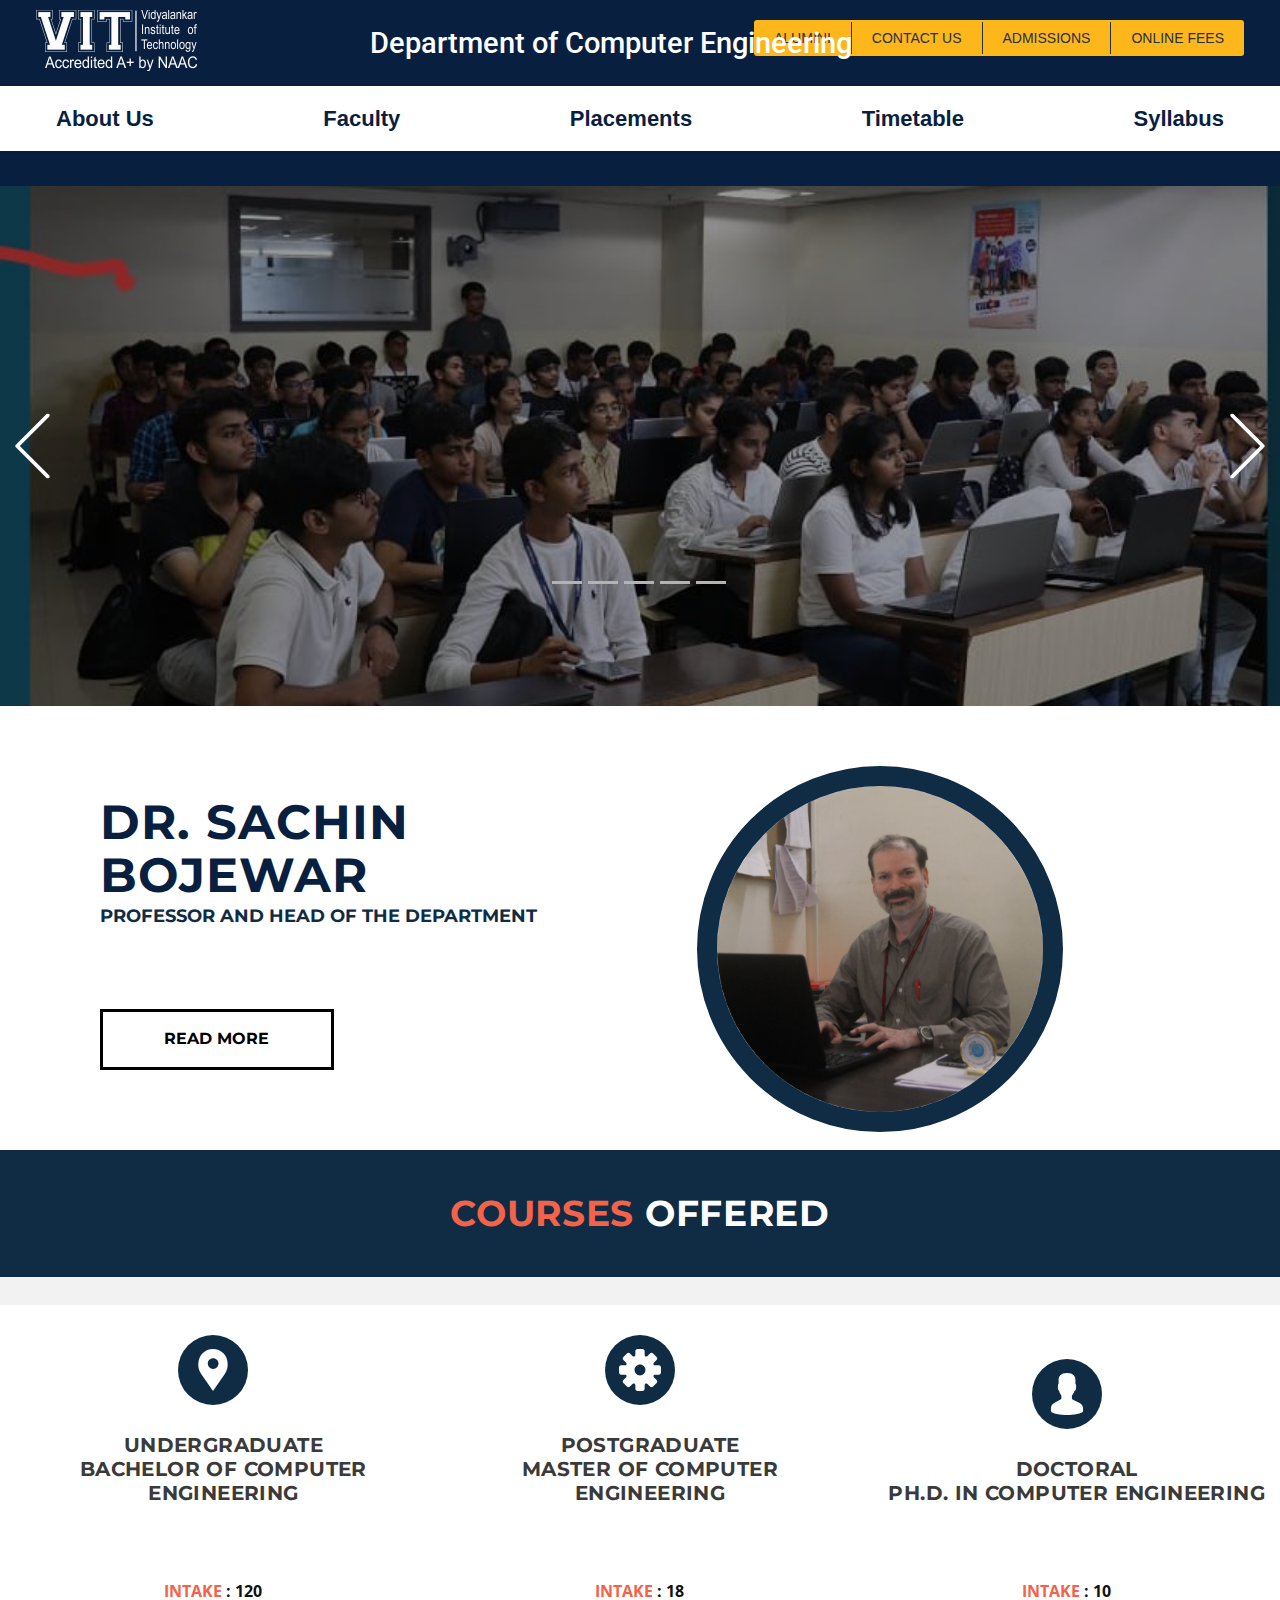
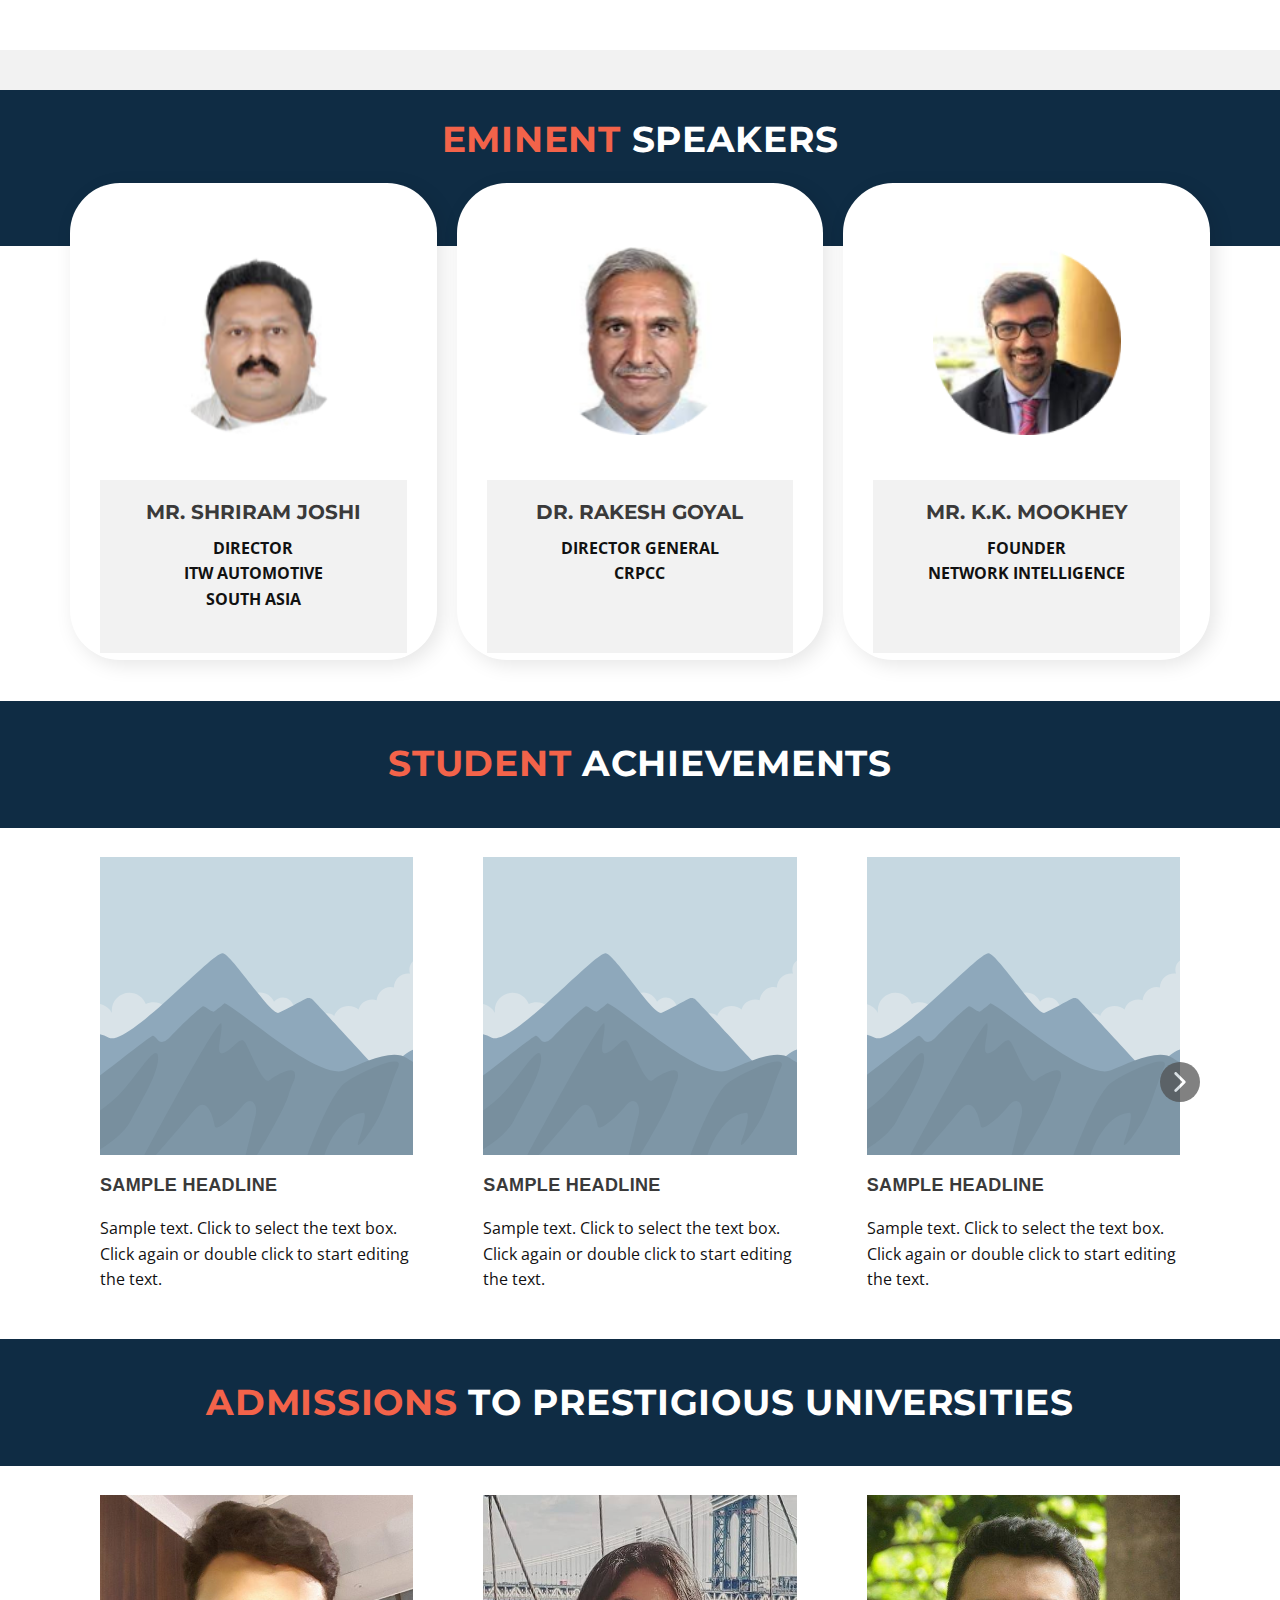
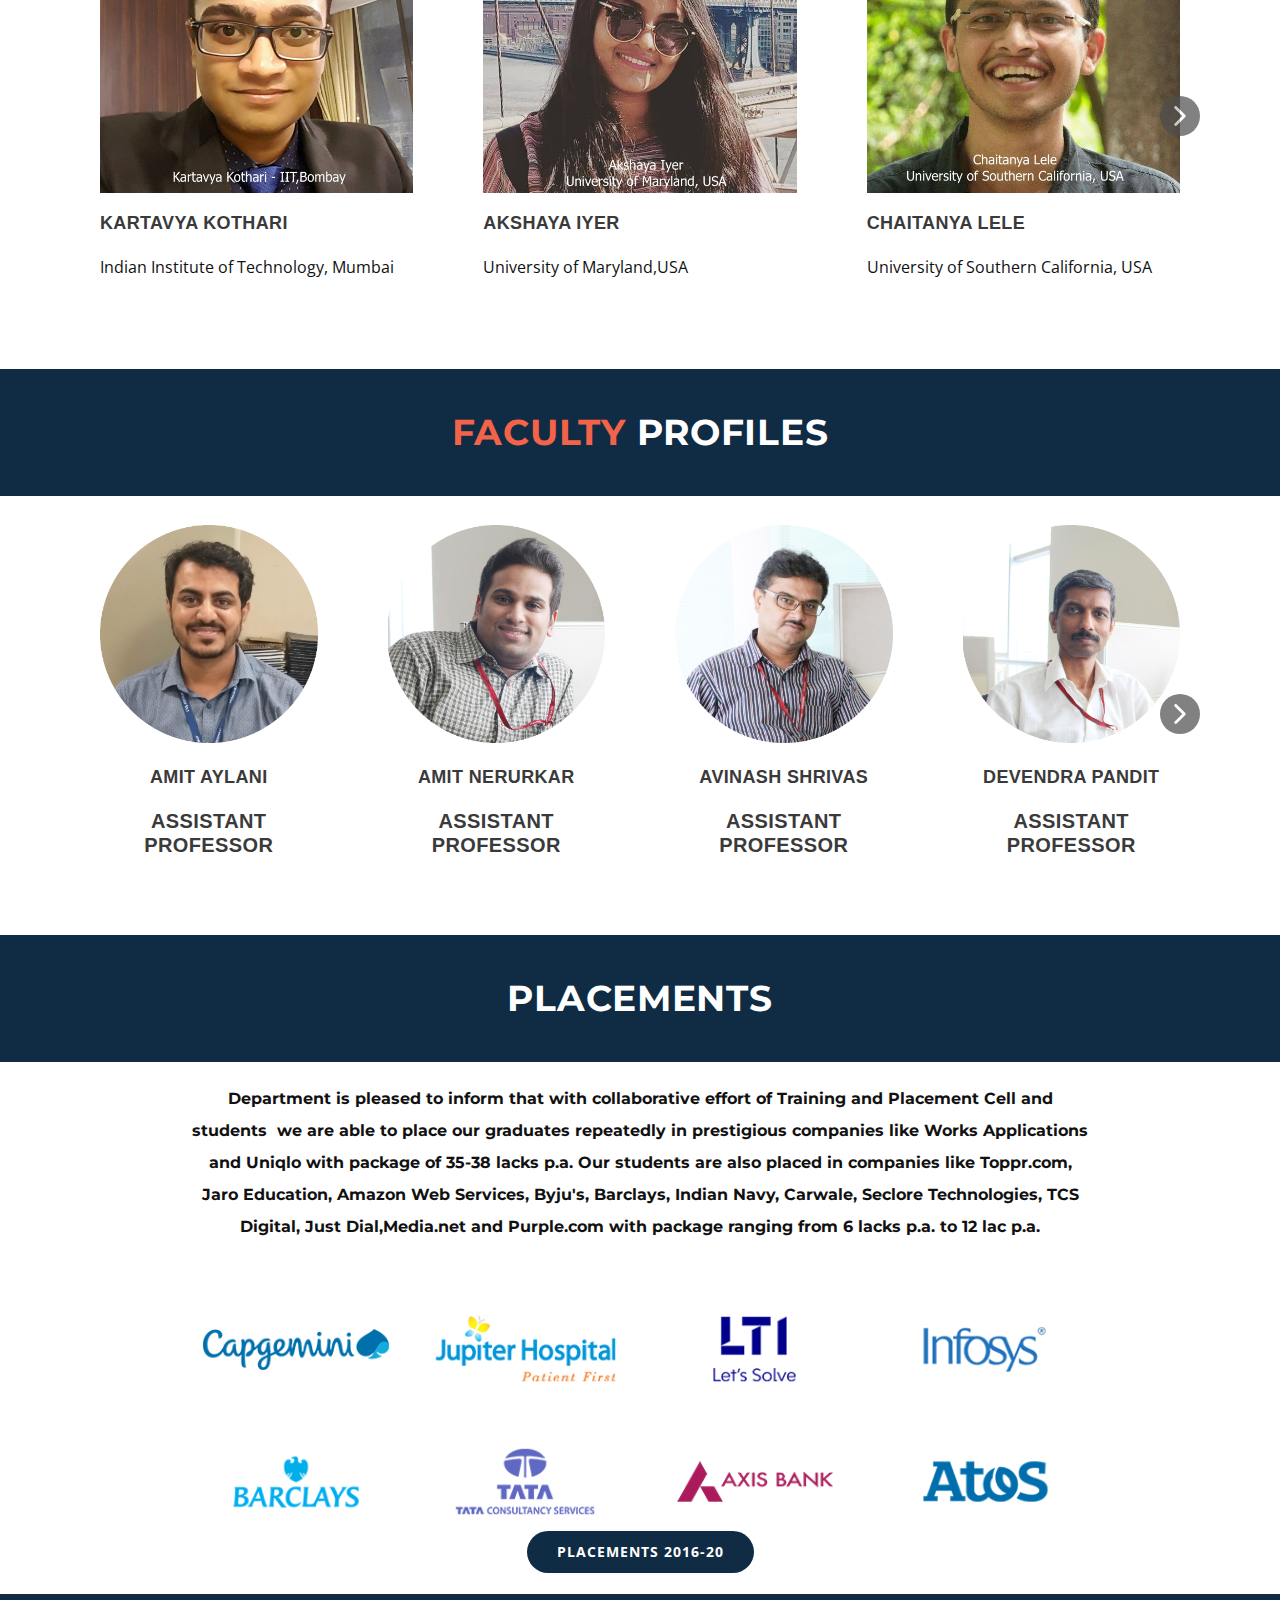
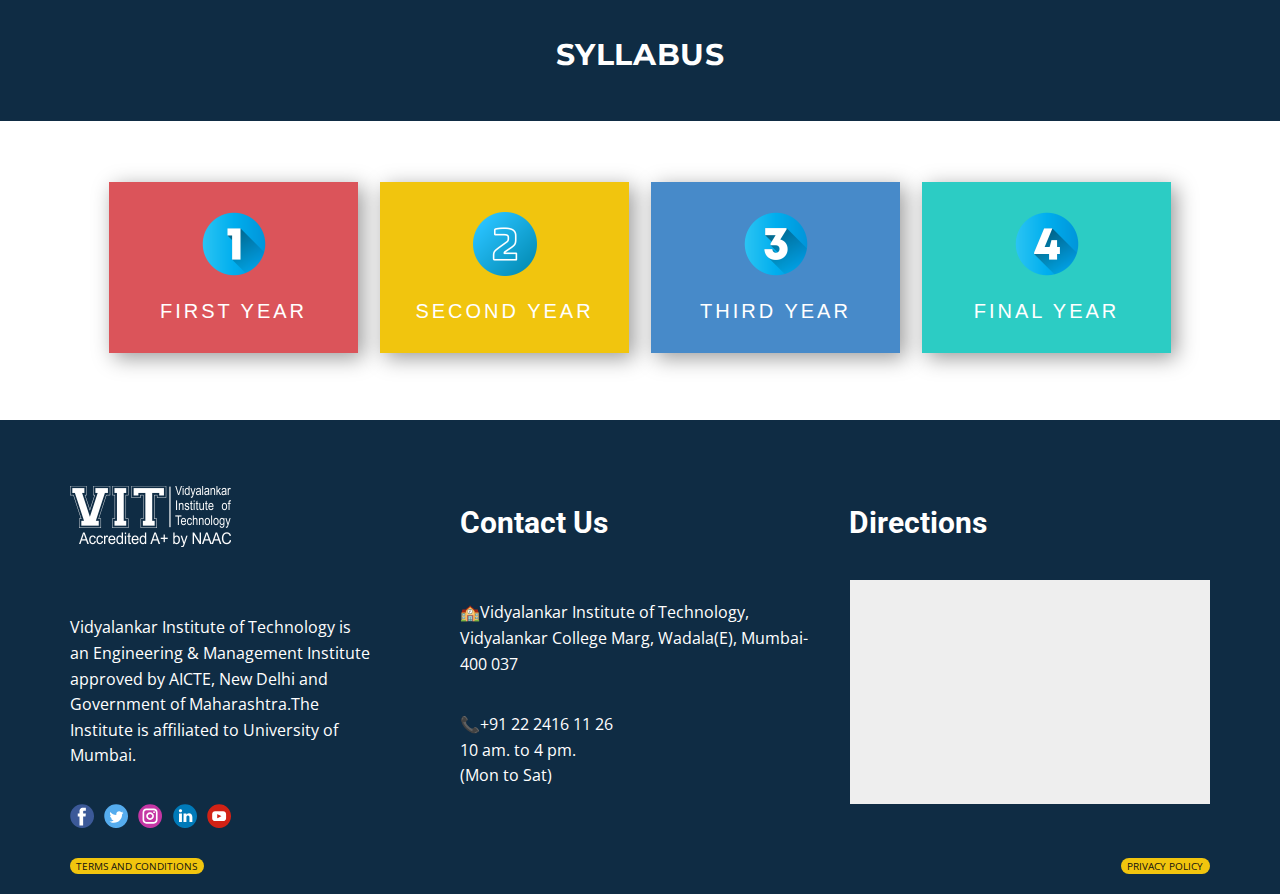
==== commit e31266fb: "final commit" ====
--- a/index.html
+++ b/index.html
@@ -19,8 +19,8 @@
   <link rel="stylesheet" href="css/css/bootstrap.min.css">
   <link rel="stylesheet" href="css/css/ionicons.min.css">
   <link rel="stylesheet" href="css/css/site-bundleb4df.css">
-  <link rel="stylesheet" href="footer.css">
-  <link rel="stylesheet" href="team.css">
+
+
 
 
 
@@ -53,6 +53,7 @@
 </head>
 
 <body data-home-page="Home.html" data-home-page-title="Home" class="u-body u-xl-mode" data-lang="en">
+
   <section data-template="home" data-cta="on">
     <header class="Header">
       <div class="LogoBar">
@@ -62,6 +63,7 @@
               <img src="images/logo_vit.png" />
             </a>
           </div>
+          <h6 class="department-header">Department of Computer Engineering</h6>
           <ul class="actions buttonGroup">
             <li>
               <a href="https://vit.edu.in/alumni.html" target="_top" title="Visit Us">Alumini</a>
@@ -77,7 +79,6 @@
                 target="_blank" title="Apply Graduate">Online Fees</a>
             </li>
           </ul>
-
         </div>
       </div>
 
@@ -109,7 +110,7 @@
               </li>
               <li class="navItem">
                 <div class="title">
-                  <a href="https://vit.edu.in/student-life.html" target="_blank">Life@VIT</a>
+                  <a href="./timetable.html" target="_blank">Timetable</a>
 
                 </div>
               </li>
@@ -126,6 +127,8 @@
         </div>
       </div>
   </section>
+
+
   <section id="carousel_2dfd" class="u-carousel u-slide u-block-79cd-1" data-u-ride="carousel" data-interval="5000">
     <ol class="u-carousel-indicators u-block-79cd-5">
       <li data-u-target="#carousel_2dfd" class="u-active u-grey-30" data-u-slide-to="0"></li>
@@ -194,8 +197,8 @@
                 <h2 class="u-custom-font u-font-montserrat u-text u-text-1"> Dr. Sachin Bojewar</h2>
                 <h6 class="u-custom-font u-font-montserrat u-text u-text-custom-color-1 u-text-2"> Professor and Head of
                   the Department</h6>
-                <a href="https://nicepage.dev"
-                  class="u-border-3 u-border-black u-btn u-button-style u-custom-font u-font-montserrat u-hover-custom-color-2 u-none u-text-hover-white u-btn-1">read
+                <a href="#carousel_2151"
+                  class="u-border-3 u-border-black u-btn u-button-style u-custom-font u-dialog-link u-font-montserrat u-hover-custom-color-2 u-none u-text-hover-white u-btn-1">read
                   more</a>
               </div>
             </div>
@@ -469,40 +472,54 @@
           <div class="u-container-layout u-similar-container u-container-layout-2">
             <img class="u-expanded-width u-image u-image-default u-image-1" alt="" data-image-width="2836"
               data-image-height="1875"
-              src="[data-uri]">
-            <h4 class="u-text u-text-2">Sample Headline</h4>
-            <p class="u-text u-text-3">Sample text. Click to select the text box. Click again or double click to start
-              editing the text.</p>
+              src="images/kartavya.jpg">
+            <h4 class="u-text u-text-2">Kartavya Kothari</h4>
+            <p class="u-text u-text-3">Indian Institute of Technology, Mumbai</p>
           </div>
         </div>
         <div class="u-align-left u-container-style u-list-item u-repeater-item">
           <div class="u-container-layout u-similar-container u-container-layout-3">
             <img class="u-expanded-width u-image u-image-default u-image-2" alt="" data-image-width="2836"
               data-image-height="1875"
-              src="[data-uri]">
-            <h4 class="u-text u-text-4">Sample Headline</h4>
-            <p class="u-text u-text-5">Sample text. Click to select the text box. Click again or double click to start
-              editing the text.</p>
+              src="images/iyer.jpg">
+            <h4 class="u-text u-text-4">Akshaya Iyer</h4>
+            <p class="u-text u-text-5">University of Maryland,USA</p>
           </div>
         </div>
         <div class="u-align-left u-container-style u-list-item u-repeater-item">
           <div class="u-container-layout u-similar-container u-container-layout-4">
             <img class="u-expanded-width u-image u-image-default u-image-3" alt="" data-image-width="2836"
               data-image-height="1875"
-              src="[data-uri]">
-            <h4 class="u-text u-text-6">Sample Headline</h4>
-            <p class="u-text u-text-7">Sample text. Click to select the text box. Click again or double click to start
-              editing the text.</p>
+              src="images/ca4.jpg">
+            <h4 class="u-text u-text-6">Chaitanya Lele</h4>
+            <p class="u-text u-text-7">University of Southern California, USA</p>
           </div>
         </div>
         <div class="u-align-left u-container-style u-list-item u-repeater-item">
           <div class="u-container-layout u-similar-container u-container-layout-5">
             <img class="u-expanded-width u-image u-image-default u-image-4" alt="" data-image-width="2836"
               data-image-height="1875"
-              src="[data-uri]">
-            <h4 class="u-text u-text-8">Sample Headline</h4>
-            <p class="u-text u-text-9">Sample text. Click to select the text box. Click again or double click to start
-              editing the text.</p>
+              src="images/ca8.jpg">
+            <h4 class="u-text u-text-8">Sayali Babal</h4>
+            <p class="u-text u-text-9">University of Southern California, USA</p>
+          </div>
+        </div>
+        <div class="u-align-left u-container-style u-list-item u-repeater-item">
+          <div class="u-container-layout u-similar-container u-container-layout-5">
+            <img class="u-expanded-width u-image u-image-default u-image-4" alt="" data-image-width="2836"
+              data-image-height="1875"
+              src="images/ca5.jpg">
+            <h4 class="u-text u-text-8">Himanshu Telkikar</h4>
+            <p class="u-text u-text-9">Carnegie Mellon University, USA</p>
+          </div>
+        </div>
+        <div class="u-align-left u-container-style u-list-item u-repeater-item">
+          <div class="u-container-layout u-similar-container u-container-layout-5">
+            <img class="u-expanded-width u-image u-image-default u-image-4" alt="" data-image-width="2836"
+              data-image-height="1875"
+              src="images/ca7.jpg">
+            <h4 class="u-text u-text-8">Ronit Motiwale</h4>
+            <p class="u-text u-text-9">University of Maryland,USA</p>
           </div>
         </div>
       </div>
@@ -552,78 +569,95 @@
     </div>
     <div class="u-layout-horizontal u-list u-list-1">
       <div class="u-repeater u-repeater-1">
-        <div class="u-align-center u-container-style u-list-item u-repeater-item">
-          <div class="u-container-layout u-similar-container u-container-layout-2">
-            <img class="u-expanded-width u-image u-image-default u-image-1" alt="" data-image-width="393"
-              data-image-height="393" src="images/l-amitailani.png">
-            <h4 class="u-text u-text-2">Amit Aylani</h4>
-            <h4 class="u-text u-text-3">Assistant<br>Professor
-            </h4>
-          </div>
-        </div>
-        <div class="u-align-center u-container-style u-list-item u-repeater-item">
-          <div class="u-container-layout u-similar-container u-container-layout-3">
-            <img class="u-expanded-width u-image u-image-default u-image-2" alt="" data-image-width="120"
-              data-image-height="120" src="images/s-amitn.png">
-            <h4 class="u-text u-text-4">Amit Nerurkar</h4>
-            <h4 class="u-text u-text-5"> Assistant<br>Professor
-            </h4>
-          </div>
-        </div>
-        <div class="u-align-center u-container-style u-list-item u-repeater-item">
-          <div class="u-container-layout u-similar-container u-container-layout-4">
-            <img class="u-expanded-width u-image u-image-default u-image-3" alt="" data-image-width="120"
-              data-image-height="120" src="images/s-avinashs.png">
-            <h4 class="u-text u-text-6">Avinash Shrivas</h4>
-            <h4 class="u-text u-text-7"> Assistant<br>Professor
-            </h4>
-          </div>
-        </div>
-        <div class="u-align-center u-container-style u-list-item u-repeater-item">
-          <div class="u-container-layout u-similar-container u-container-layout-5">
-            <img class="u-expanded-width u-image u-image-default u-image-4" alt="" data-image-width="120"
-              data-image-height="120" src="images/s-devendrap.png">
-            <h4 class="u-text u-text-8">Devendra Pandit</h4>
-            <h4 class="u-text u-text-9"> Assistant<br>Professor
-            </h4>
-          </div>
-        </div>
-        <div class="u-align-center u-container-style u-list-item u-repeater-item">
-          <div class="u-container-layout u-similar-container u-container-layout-6">
-            <img class="u-expanded-width u-image u-image-default u-image-5" alt="" data-image-width="120"
-              data-image-height="120" src="images/s-divyan.png">
-            <h4 class="u-text u-text-10">Divya Surve</h4>
-            <h4 class="u-text u-text-11">Assistant<br>Professor
-            </h4>
-          </div>
-        </div>
-        <div class="u-align-center u-container-style u-list-item u-repeater-item">
-          <div class="u-container-layout u-similar-container u-container-layout-7">
-            <img class="u-expanded-width u-image u-image-default u-image-6" alt="" data-image-width="120"
-              data-image-height="120" src="images/s-kavitas.png">
-            <h4 class="u-text u-text-12">Kavita Shirsat</h4>
-            <h4 class="u-text u-text-13"> Assistant<br>Professor
-            </h4>
-          </div>
-        </div>
-        <div class="u-align-center u-container-style u-list-item u-repeater-item">
-          <div class="u-container-layout u-similar-container u-container-layout-8">
-            <img class="u-expanded-width u-image u-image-default u-image-7" alt="" data-image-width="120"
-              data-image-height="120" src="images/s-mandars.png">
-            <h4 class="u-text u-text-14">Mandar Sohani</h4>
-            <h4 class="u-text u-text-15">Associate<br>Professor
-            </h4>
-          </div>
-        </div>
-        <div class="u-align-center u-container-style u-list-item u-repeater-item">
-          <div class="u-container-layout u-similar-container u-container-layout-9">
-            <img class="u-expanded-width u-image u-image-default u-image-8" alt="" data-image-width="120"
-              data-image-height="120" src="images/s-pankaj.png">
-            <h4 class="u-text u-text-16">Pankaj Vanwari</h4>
-            <h4 class="u-text u-text-17"> Assistant<br>Professor
-            </h4>
-          </div>
-        </div>
+        <a href="Faculty/amitAylani.html">
+          <div class="u-align-center u-container-style u-list-item u-repeater-item">
+            <div class="u-container-layout u-similar-container u-container-layout-2">
+              <img class="u-expanded-width u-image u-image-default u-image-1" alt="" data-image-width="393"
+                data-image-height="393" src="images/l-amitailani.png">
+              <h4 class="u-text u-text-2">Amit Aylani</h4>
+              <h4 class="u-text u-text-3">Assistant<br>Professor
+              </h4>
+            </div>
+          </div>
+        </a>
+        <a href="Faculty/amitNerurkar.html">
+          <div class="u-align-center u-container-style u-list-item u-repeater-item">
+            <div class="u-container-layout u-similar-container u-container-layout-3">
+              <img class="u-expanded-width u-image u-image-default u-image-2" alt="" data-image-width="120"
+                data-image-height="120" src="images/l-amit n1.png">
+              <h4 class="u-text u-text-4">Amit Nerurkar</h4>
+              <h4 class="u-text u-text-5"> Assistant<br>Professor
+              </h4>
+            </div>
+          </div>
+        </a>
+        <a href="Faculty/avinash.html">
+          <div class="u-align-center u-container-style u-list-item u-repeater-item">
+            <div class="u-container-layout u-similar-container u-container-layout-4">
+              <img class="u-expanded-width u-image u-image-default u-image-3" alt="" data-image-width="120"
+                data-image-height="120" src="images/l-avinashs1.png">
+              <h4 class="u-text u-text-6">Avinash Shrivas</h4>
+              <h4 class="u-text u-text-7"> Assistant<br>Professor
+              </h4>
+            </div>
+          </div>
+        </a>
+        <a href="Faculty/Devendra.html">
+          <div class="u-align-center u-container-style u-list-item u-repeater-item">
+            <div class="u-container-layout u-similar-container u-container-layout-5">
+              <img class="u-expanded-width u-image u-image-default u-image-4" alt="" data-image-width="120"
+                data-image-height="120" src="images/l-devendra p.png">
+              <h4 class="u-text u-text-8">Devendra Pandit</h4>
+              <h4 class="u-text u-text-9"> Assistant<br>Professor
+              </h4>
+            </div>
+          </div>
+        </a>
+        <a href="Faculty/divya.html">
+          <div class="u-align-center u-container-style u-list-item u-repeater-item">
+            <div class="u-container-layout u-similar-container u-container-layout-6">
+              <img class="u-expanded-width u-image u-image-default u-image-5" alt="" data-image-width="120"
+                data-image-height="120" src="images/l-divya n.png">
+              <h4 class="u-text u-text-10">Divya Surve</h4>
+              <h4 class="u-text u-text-11">Assistant<br>Professor
+              </h4>
+            </div>
+          </div>
+        </a>
+
+        <a href="Faculty/kavita.html">
+          <div class="u-align-center u-container-style u-list-item u-repeater-item">
+            <div class="u-container-layout u-similar-container u-container-layout-7">
+              <img class="u-expanded-width u-image u-image-default u-image-6" alt="" data-image-width="120"
+                data-image-height="120" src="images/l-kavita s.png">
+              <h4 class="u-text u-text-12">Kavita Shirsat</h4>
+              <h4 class="u-text u-text-13"> Assistant<br>Professor
+              </h4>
+            </div>
+          </div>
+        </a>
+        <a href="Faculty/mandar.html">
+          <div class="u-align-center u-container-style u-list-item u-repeater-item">
+            <div class="u-container-layout u-similar-container u-container-layout-8">
+              <img class="u-expanded-width u-image u-image-default u-image-7" alt="" data-image-width="120"
+                data-image-height="120" src="images/l-mandar s.png">
+              <h4 class="u-text u-text-14">Mandar Sohani</h4>
+              <h4 class="u-text u-text-15">Associate<br>Professor
+              </h4>
+            </div>
+          </div>
+        </a>
+        <a href="Faculty/pankajV.html">
+          <div class="u-align-center u-container-style u-list-item u-repeater-item">
+            <div class="u-container-layout u-similar-container u-container-layout-9">
+              <img class="u-expanded-width u-image u-image-default u-image-8" alt="" data-image-width="120"
+                data-image-height="120" src="images/l-pankaj.png">
+              <h4 class="u-text u-text-16">Pankaj Vanwari</h4>
+              <h4 class="u-text u-text-17"> Assistant<br>Professor
+              </h4>
+            </div>
+          </div>
+        </a>
         <div class="u-align-center u-container-style u-list-item u-repeater-item">
           <div class="u-container-layout u-similar-container u-container-layout-10">
             <img class="u-expanded-width u-image u-image-default u-image-9" alt="" data-image-width="120"
@@ -824,9 +858,8 @@
         </div>
       </div>
     </div>
-    <a href="https://nicepage.com/k/chart-html-templates"
-      class="u-border-none u-btn u-btn-round u-button-style u-custom-color-1 u-hover-palette-1-light-1 u-radius-50 u-btn-1">Placement
-      report</a>
+    <a href="https://vit.edu.in/images/downloads/List%20of%20Students%20placed-CMPN_2016_2020.pdf"
+      class="u-border-none u-btn u-btn-round u-button-style u-custom-color-1 u-hover-palette-1-light-1 u-radius-50 u-btn-1">Placements 2016-20</a>
   </section>
   <section class="u-align-left u-clearfix u-section-9" id="carousel_08c4">
     <div class="u-align-center u-container-style u-custom-color-1 u-expanded-width u-group u-group-1">
@@ -837,37 +870,46 @@
     <div
       class="u-align-center u-expanded-width-md u-expanded-width-sm u-expanded-width-xs u-layout-grid u-list u-list-1">
       <div class="u-repeater u-repeater-1">
-        <div
+        <a href="https://vit.edu.in/images/syllabus/Autonomy%20Syllabus/2022_Final_VIT_CMPN_Autonomy%20Scheme%20&%20Syllabus%20FY%20BTech_10Oct2022.pdf">
+          <div style="cursor: pointer;"
           class="u-align-center u-container-style u-custom-item u-list-item u-palette-2-base u-repeater-item u-list-item-1">
           <div class="u-container-layout u-similar-container u-container-layout-2"><span
               class="u-file-icon u-icon u-icon-1"><img src="images/3840653.png" alt=""></span>
             <h4 class="u-text u-text-body-alt-color u-text-default u-text-2">FIRST Year</h4>
           </div>
         </div>
-        <div
+        </a>
+        <a href="https://vit.edu.in/images/syllabus/computer/CMPN_SE_2019.pdf">
+          <div style="cursor: pointer;"
           class="u-align-center u-container-style u-custom-item u-list-item u-palette-3-base u-repeater-item u-video-cover u-list-item-2">
           <div class="u-container-layout u-similar-container u-container-layout-3"><span
               class="u-file-icon u-icon u-icon-2"><img src="images/6710560.png" alt=""></span>
             <h4 class="u-text u-text-body-alt-color u-text-default u-text-3">Second Year</h4>
           </div>
         </div>
-        <div
+        </a>
+        <a href="https://vit.edu.in/images/syllabus/computer/CMPN_TE_2019.pdf">
+          <div style="cursor: pointer;"
           class="u-align-center u-container-style u-custom-item u-list-item u-palette-1-base u-repeater-item u-video-cover u-list-item-3">
           <div class="u-container-layout u-similar-container u-container-layout-4"><span
               class="u-file-icon u-icon u-icon-3"><img src="images/3840739.png" alt=""></span>
             <h4 class="u-text u-text-body-alt-color u-text-default u-text-4">Third year</h4>
           </div>
         </div>
-        <div
+        </a>
+        <a href="https://vit.edu.in/images/syllabus/computer/CMPN_BE_2016.pdf">
+          <div style="cursor: pointer;"
           class="u-align-center u-container-style u-custom-item u-list-item u-palette-4-base u-repeater-item u-video-cover u-list-item-4">
           <div class="u-container-layout u-similar-container u-container-layout-5"><span
               class="u-file-icon u-icon u-icon-4"><img src="images/3840753.png" alt=""></span>
             <h4 class="u-text u-text-body-alt-color u-text-default u-text-5">Final Year</h4>
           </div>
         </div>
+        </a>
       </div>
     </div>
   </section>
+
 
 
   <footer class="u-clearfix u-custom-color-1 u-footer" id="sec-cc3d">
@@ -991,9 +1033,198 @@
             </svg></span>
         </a>
       </div>
+      <a href="https://vit.edu.in/terms-condition.html"
+      class="u-btn u-btn-round u-button-style u-hover-palette-4-base u-palette-3-base u-radius-50 u-block-control u-block-f1b2-35"
+      style="border-style: none; text-transform: uppercase; font-size: 0.625rem; margin-top: 29.9923px; margin-right: auto; margin-bottom: 0px; margin-left: 0px; padding-top: 0px; padding-right: 6.56927px; padding-bottom: 2.87202e-05px; padding-left: 6px"
+      data-block="27">​Terms and conditions</a><a href="https://vit.edu.in/privacy-policy.html"
+      class="u-btn u-btn-round u-button-style u-hover-palette-4-base u-palette-3-base u-radius-50 u-block-control u-block-f1b2-34"
+      style="border-style: none; text-transform: uppercase; font-size: 0.625rem; margin-top: -16px; margin-right: 0px; margin-bottom: 20.5469px; margin-left: auto; padding-top: 0px; padding-right: 6.56927px; padding-bottom: 2.87202e-05px; padding-left: 6px"
+      data-block="28">Privacy policy</a>
     </div>
   </footer>
-
+  <section
+    class="u-align-center u-black u-clearfix u-container-style u-dialog-block u-opacity u-opacity-70 u-dialog-section-12"
+    id="carousel_2151">
+    <div class="u-container-style u-custom-color-1 u-dialog u-shape-rectangle u-dialog-1">
+      <div class="u-container-layout u-container-layout-1">
+        <h3 class="u-align-left u-text u-text-default u-text-1" style="color: white;">Dr. Sachin Bojewar</h3>
+        <img class="u-image u-image-contain u-image-default u-image-1" src="images/HOD_SBJ.png" alt=""
+          data-image-width="490" data-image-height="565">
+        <h4 class="u-align-left u-text u-text-custom-color-2 u-text-default u-text-2">Professor and Head of the
+          Department</h4>
+        <h6 class="u-align-center u-text u-text-3">Department of Computer Engineering understands that steady and rapid
+          advances in computing technologies shorten the life of tools and techniques prevalent today and also aware of
+          enormous talents and creativity which the students have. We explore their talent by organizing co-curricular
+          activities like Group Discussion, Debate, Extempore, Programming contests, Projects competition etc. Every
+          year we observe lots of achievements by our students in academics, co-curricular and extra-curricular
+          activities.The primary focus of the Department is to impart technical knowledge to students, pro-mote their
+          problem development &amp; solving skills and innovation of new technologies. The course contents are supported
+          with relevant beyond syllabus activities like Workshops, Seminars, Coding competitions, Quiz competitions,
+          keeping in mind new technological developments and industrial requirements. Our enviable placement record
+          reflects the success story of the department.</h6>
+        <p class="u-align-center u-text u-text-custom-color-3 u-text-4"> 📩<a href="mailto:hod.cmpn@vit.edu.in"
+            class="u-active-none u-border-none u-btn u-button-style u-hover-none u-none u-text-palette-1-base u-btn-1"><i></i>&nbsp;hod.cmpn@vit.edu.in
+          </a>
+        </p>
+      </div><button class="u-dialog-close-button u-icon u-text-grey-50 u-icon-1">
+        <svg class="u-svg-link" preserveAspectRatio="xMidYMin slice" viewBox="0 0 409.806 409.806" style="">
+          <use xmlns:xlink="http://www.w3.org/1999/xlink" xlink:href="#svg-4e2d"></use>
+        </svg>
+        <svg xmlns="http://www.w3.org/2000/svg" xmlns:xlink="http://www.w3.org/1999/xlink" version="1.1"
+          xml:space="preserve" class="u-svg-content" viewBox="0 0 409.806 409.806" x="0px" y="0px" id="svg-4e2d"
+          style="enable-background:new 0 0 409.806 409.806;">
+          <g>
+            <g>
+              <path
+                d="M228.929,205.01L404.596,29.343c6.78-6.548,6.968-17.352,0.42-24.132c-6.548-6.78-17.352-6.968-24.132-0.42    c-0.142,0.137-0.282,0.277-0.42,0.42L204.796,180.878L29.129,5.21c-6.78-6.548-17.584-6.36-24.132,0.42    c-6.388,6.614-6.388,17.099,0,23.713L180.664,205.01L4.997,380.677c-6.663,6.664-6.663,17.468,0,24.132    c6.664,6.662,17.468,6.662,24.132,0l175.667-175.667l175.667,175.667c6.78,6.548,17.584,6.36,24.132-0.42    c6.387-6.614,6.387-17.099,0-23.712L228.929,205.01z">
+              </path>
+            </g>
+          </g>
+        </svg>
+      </button>
+    </div>
+  </section>
+  <style>
+    .u-dialog-section-12 {
+      min-height: 947px;
+    }
+
+    .u-dialog-section-12 .u-dialog-1 {
+      width: 1000px;
+      min-height: 625px;
+      height: auto;
+      margin: 174px auto 60px;
+    }
+
+    .u-dialog-section-12 .u-container-layout-1 {
+      padding: 30px 0;
+    }
+
+    .u-dialog-section-12 .u-text-1 {
+      font-weight: 700;
+      font-size: 3rem;
+      margin: 29px 96px 0 auto;
+    }
+
+    .u-dialog-section-12 .u-image-1 {
+      width: 347px;
+      height: 425px;
+      margin: -49px auto 0 40px;
+    }
+
+    .u-dialog-section-12 .u-text-2 {
+      margin: -367px 92px 0 auto;
+    }
+
+    .u-dialog-section-12 .u-text-3 {
+      margin: 17px 9px 0 413px;
+    }
+
+    .u-dialog-section-12 .u-text-4 {
+      font-size: 1.25rem;
+      margin: 10px 9px 0 413px;
+    }
+
+    .u-dialog-section-12 .u-btn-1 {
+      background-image: none;
+      padding: 0;
+    }
+
+    .u-dialog-section-12 .u-icon-1 {
+      width: 25px;
+      height: 25px;
+      left: auto;
+      top: 14px;
+      position: absolute;
+      right: 23px;
+      padding: 0;
+    }
+
+    @media (max-width: 1199px) {
+      .u-dialog-section-12 .u-dialog-1 {
+        width: 940px;
+      }
+
+      .u-dialog-section-12 .u-image-1 {
+        width: 347px;
+        margin-top: -20px;
+        margin-left: 40px;
+      }
+
+      .u-dialog-section-12 .u-text-2 {
+        margin-top: -367px;
+        margin-right: 92px;
+      }
+
+      .u-dialog-section-12 .u-text-3 {
+        margin-right: 0;
+        margin-left: 362px;
+      }
+
+      .u-dialog-section-12 .u-text-4 {
+        margin-left: 362px;
+        margin-right: 0;
+      }
+    }
+
+    @media (max-width: 991px) {
+      .u-dialog-section-12 .u-dialog-1 {
+        width: 720px;
+      }
+
+      .u-dialog-section-12 .u-text-3 {
+        margin-left: 142px;
+      }
+
+      .u-dialog-section-12 .u-text-4 {
+        margin-left: 142px;
+      }
+    }
+
+    @media (max-width: 767px) {
+      .u-dialog-section-12 .u-dialog-1 {
+        width: 540px;
+      }
+
+      .u-dialog-section-12 .u-text-3 {
+        margin-left: 0;
+      }
+
+      .u-dialog-section-12 .u-text-4 {
+        margin-left: 0;
+      }
+    }
+
+    @media (max-width: 575px) {
+      .u-dialog-section-12 {
+        min-height: 1341px;
+      }
+
+      .u-dialog-section-12 .u-dialog-1 {
+        width: 340px;
+      }
+
+      .u-dialog-section-12 .u-container-layout-1 {
+        padding-top: 40px;
+        padding-left: 25px;
+        padding-right: 25px;
+      }
+
+      .u-dialog-section-12 .u-text-1 {
+        font-size: 1.5rem;
+      }
+
+      .u-dialog-section-12 .u-image-1 {
+        width: 340px;
+        height: 416px;
+        margin-left: 0;
+      }
+
+      .u-dialog-section-12 .u-text-2 {
+        margin-top: -358px;
+      }
+    }
+  </style>
 </body>
 
-  </html>+</html>--- a/nicepage.css
+++ b/nicepage.css
@@ -3,9 +3,7 @@
  * License https://froala.com/wysiwyg-editor/terms/
  * Copyright 2014-2021 Froala Labs
  */
-html{
-  scroll-behavior: smooth;
-}
+
 .fr-clearfix::after {
   clear: both;
   display: block;
@@ -37674,6 +37672,72 @@
         }
 
         
+        
+        .u-custom-color-3,
+        .u-body.u-custom-color-3,
+        section.u-custom-color-3:before,
+        .u-custom-color-3 > .u-container-layout:before,
+        .u-custom-color-3 > .u-inner-container-layout:before,
+        .u-custom-color-3.u-sidenav:before,
+        .u-container-layout.u-container-layout.u-custom-color-3:before,
+        .u-table-alt-custom-color-3 tr:nth-child(even)
+        {
+            color: #ffffff;
+            background-color: #2bc3b4;
+        }
+
+        .u-button-style.u-custom-color-3,
+        .u-button-style.u-custom-color-3[class*="u-border-"]
+        {
+            color: #ffffff !important;
+            background-color: #2bc3b4 !important;
+        }
+
+        .u-button-style.u-custom-color-3:hover,
+        .u-button-style.u-custom-color-3[class*="u-border-"]:hover,
+        .u-button-style.u-custom-color-3:focus,
+        .u-button-style.u-custom-color-3[class*="u-border-"]:focus,
+        .u-button-style.u-button-style.u-custom-color-3:active,
+        .u-button-style.u-button-style.u-custom-color-3[class*="u-border-"]:active,
+        .u-button-style.u-button-style.u-custom-color-3.active,
+        .u-button-style.u-button-style.u-custom-color-3[class*="u-border-"].active,
+        li.active > .u-button-style.u-button-style.u-custom-color-3,
+        li.active > .u-button-style.u-button-style.u-custom-color-3[class*="u-border-"]
+        {
+            color: #ffffff !important;
+            background-color: #27b0a2 !important;
+        }
+
+        .u-hover-custom-color-3:hover,
+        .u-hover-custom-color-3[class*="u-border-"]:hover,
+        .u-hover-custom-color-3:focus,
+        .u-hover-custom-color-3[class*="u-border-"]:focus,
+        .u-active-custom-color-3.u-active.u-active,
+        .u-active-custom-color-3[class*="u-border-"].u-active.u-active,
+        a.u-button-style.u-hover-custom-color-3:hover,
+        a.u-button-style.u-hover-custom-color-3[class*="u-border-"]:hover,
+        a.u-button-style:hover > .u-hover-custom-color-3,
+        a.u-button-style:hover > .u-hover-custom-color-3[class*="u-border-"],
+        a.u-button-style.u-hover-custom-color-3:focus,
+        a.u-button-style.u-hover-custom-color-3[class*="u-border-"]:focus,
+        a.u-button-style.u-button-style.u-active-custom-color-3:active,
+        a.u-button-style.u-button-style.u-active-custom-color-3[class*="u-border-"]:active,
+        a.u-button-style.u-button-style.u-active-custom-color-3.active,
+        a.u-button-style.u-button-style.u-active-custom-color-3[class*="u-border-"].active,
+        a.u-button-style.u-button-style.active > .u-active-custom-color-3,
+        a.u-button-style.u-button-style.active > .u-active-custom-color-3[class*="u-border-"],
+        li.active > a.u-button-style.u-button-style.u-active-custom-color-3,
+        li.active > a.u-button-style.u-button-style.u-active-custom-color-3[class*="u-border-"]
+        {
+            color: #ffffff !important;
+            background-color: #2bc3b4 !important;
+        }
+
+        a.u-link.u-hover-custom-color-3:hover {
+            color: #2bc3b4 !important;
+        }
+
+        
 
         
         .u-border-custom-color-1,
@@ -37769,6 +37833,54 @@
         .u-link.u-border-custom-color-2[class*="u-border-"]:hover
         {
             border-color: #f1492c !important;
+        }
+        
+        
+        .u-border-custom-color-3,
+        .u-separator-custom-color-3:after
+        {
+            border-color: #2bc3b4;
+            stroke: #2bc3b4;
+        }
+
+        .u-button-style.u-border-custom-color-3
+        {
+            border-color: #2bc3b4 !important;
+            color: #2bc3b4 !important;
+            background-color: transparent !important;
+        }
+
+        .u-button-style.u-border-custom-color-3:hover,
+        .u-button-style.u-border-custom-color-3:focus
+        {
+            border-color: transparent !important;
+            color: #27b0a2 !important;
+            background-color: transparent !important;
+        }
+
+        .u-border-hover-custom-color-3:hover,
+        .u-border-hover-custom-color-3:focus,
+        .u-border-active-custom-color-3.u-active.u-active,
+        a.u-button-style.u-border-hover-custom-color-3:hover,
+        a.u-button-style:hover > .u-border-hover-custom-color-3,
+        a.u-button-style.u-border-hover-custom-color-3:focus,
+        a.u-button-style.u-button-style.u-border-active-custom-color-3:active,
+        a.u-button-style.u-button-style.u-border-active-custom-color-3.active,
+        a.u-button-style.u-button-style.active > .u-border-active-custom-color-3,
+        li.active > a.u-button-style.u-button-style.u-border-active-custom-color-3
+        {
+            color: #2bc3b4 !important;
+            border-color: #2bc3b4 !important;
+        }
+
+        .u-link.u-border-custom-color-3[class*="u-border-"]
+        {
+            border-color: #2bc3b4 !important;
+        }
+
+        .u-link.u-border-custom-color-3[class*="u-border-"]:hover
+        {
+            border-color: #27b0a2 !important;
         }
         
 
@@ -37904,6 +38016,73 @@
         a.u-link.u-text-hover-custom-color-2:hover
         {
             color: #f3634a !important;
+        }
+        
+        
+        .u-text-custom-color-3,
+        li.active > a.u-button-style.u-text-custom-color-3,
+        li.active > a.u-button-style.u-text-custom-color-3[class*="u-border-"],
+        a.u-button-style.u-text-custom-color-3,
+        a.u-button-style.u-text-custom-color-3[class*="u-border-"]
+        {
+            color: #2bc3b4 !important;
+        }
+
+        a.u-button-style.u-text-custom-color-3:hover,
+        a.u-button-style.u-text-custom-color-3[class*="u-border-"]:hover,
+        a.u-button-style.u-text-custom-color-3:focus,
+        a.u-button-style.u-text-custom-color-3[class*="u-border-"]:focus,
+        a.u-button-style.u-button-style.u-text-custom-color-3:active,
+        a.u-button-style.u-button-style.u-text-custom-color-3[class*="u-border-"]:active,
+        a.u-button-style.u-button-style.u-text-custom-color-3.active,
+        a.u-button-style.u-button-style.u-text-custom-color-3[class*="u-border-"].active
+        {
+            color: #27b0a2 !important;
+        }
+
+        a.u-button-style:hover > .u-text-hover-custom-color-3,
+        a.u-button-style:hover > .u-text-hover-custom-color-3[class*="u-border-"],
+        a.u-button-style.u-button-style.u-text-hover-custom-color-3:hover,
+        a.u-button-style.u-button-style.u-text-hover-custom-color-3[class*="u-border-"]:hover,
+        a.u-button-style.u-button-style.u-button-style.u-text-hover-custom-color-3.active,
+        a.u-button-style.u-button-style.u-button-style.u-text-hover-custom-color-3[class*="u-border-"].active,
+        a.u-button-style.u-button-style.u-button-style.u-text-hover-custom-color-3:active,
+        a.u-button-style.u-button-style.u-button-style.u-text-hover-custom-color-3[class*="u-border-"]:active,
+        a.u-button-style.u-button-style.u-text-hover-custom-color-3:focus,
+        a.u-button-style.u-button-style.u-text-hover-custom-color-3[class*="u-border-"]:focus,
+        a.u-button-style.u-button-style.u-button-style.u-button-style.u-text-active-custom-color-3:active,
+        a.u-button-style.u-button-style.u-button-style.u-button-style.u-text-active-custom-color-3[class*="u-border-"]:active,
+        a.u-button-style.u-button-style.u-button-style.u-button-style.u-text-active-custom-color-3.active,
+        a.u-button-style.u-button-style.u-button-style.u-button-style.u-text-active-custom-color-3[class*="u-border-"].active,
+        a.u-button-style.u-button-style.active > .u-text-active-custom-color-3,
+        a.u-button-style.u-button-style.active > .u-text-active-custom-color-3[class*="u-border-"],
+        :not(.level-2) > .u-nav > .u-nav-item > a.u-nav-link.u-text-hover-custom-color-3:hover,
+        :not(.level-2) > .u-nav > .u-nav-item > a.u-nav-link.u-nav-link.u-text-active-custom-color-3.active,
+        .u-text-hover-custom-color-3.u-language-url:hover,
+        .u-text-hover-custom-color-3 .u-language-url:hover,
+        .u-popupmenu-items.u-text-hover-custom-color-3 .u-nav-link:hover,
+        .u-popupmenu-items.u-popupmenu-items.u-text-active-custom-color-3 .u-nav-link.active
+        {
+            color: #2bc3b4 !important;
+        }
+
+        .u-text-custom-color-3 .u-svg-link,
+        .u-text-hover-custom-color-3:hover .u-svg-link,
+        .u-button-style:hover > .u-text-hover-custom-color-3 .u-svg-link,
+        .u-button-style.u-button-style.active > .u-text-active-custom-color-3 .u-svg-link,
+        .u-text-hover-custom-color-3:focus .u-svg-link
+        {
+            fill: #2bc3b4;
+        }
+
+        .u-link.u-text-custom-color-3:hover
+        {
+            color: #27b0a2 !important;
+        }
+
+        a.u-link.u-text-hover-custom-color-3:hover
+        {
+            color: #2bc3b4 !important;
         }
 
         .u-body
@@ -38251,25 +38430,25 @@
         /** color-rules **/
 
         /** alt-color-rules **/
-        .u-custom-color-1 a,.u-custom-color-2 a,.u-body-color a,.u-palette-1-base a,.u-palette-1-dark-3 a,.u-palette-1-dark-2 a,.u-palette-1-dark-1 a,.u-palette-1 a,.u-palette-1-light-1 a,.u-palette-2-base a,.u-palette-2-dark-3 a,.u-palette-2-dark-2 a,.u-palette-2-dark-1 a,.u-palette-2 a,.u-palette-2-light-1 a,.u-palette-3-dark-3 a,.u-palette-3-dark-2 a,.u-palette-3-dark-1 a,.u-palette-4-base a,.u-palette-4-dark-3 a,.u-palette-4-dark-2 a,.u-palette-4-dark-1 a,.u-palette-5-dark-3 a,.u-palette-5-dark-2 a,.u-palette-5-dark-1 a,.u-grey-40 a,.u-grey-30 a,.u-grey-90 a,.u-grey-80 a,.u-grey-75 a,.u-black a,.u-grey-70 a,.u-grey-60 a,.u-grey-50 a,.u-grey-dark-3 a,.u-grey-dark-2 a,.u-grey-dark-1 a,.u-grey a,.u-shading a,.u-overlap-contrast .u-header a:not(.u-nav-link):not(.u-btn)
+        .u-custom-color-1 a,.u-custom-color-2 a,.u-custom-color-3 a,.u-body-color a,.u-palette-1-base a,.u-palette-1-dark-3 a,.u-palette-1-dark-2 a,.u-palette-1-dark-1 a,.u-palette-1 a,.u-palette-1-light-1 a,.u-palette-2-base a,.u-palette-2-dark-3 a,.u-palette-2-dark-2 a,.u-palette-2-dark-1 a,.u-palette-2 a,.u-palette-2-light-1 a,.u-palette-3-dark-3 a,.u-palette-3-dark-2 a,.u-palette-3-dark-1 a,.u-palette-4-base a,.u-palette-4-dark-3 a,.u-palette-4-dark-2 a,.u-palette-4-dark-1 a,.u-palette-5-dark-3 a,.u-palette-5-dark-2 a,.u-palette-5-dark-1 a,.u-grey-40 a,.u-grey-30 a,.u-grey-90 a,.u-grey-80 a,.u-grey-75 a,.u-black a,.u-grey-70 a,.u-grey-60 a,.u-grey-50 a,.u-grey-dark-3 a,.u-grey-dark-2 a,.u-grey-dark-1 a,.u-grey a,.u-shading a,.u-overlap-contrast .u-header a:not(.u-nav-link):not(.u-btn)
         {
         color: #adcce9;
         }
-        .u-custom-color-1 a:hover,.u-custom-color-2 a:hover,.u-body-color a:hover,.u-palette-1-base a:hover,.u-palette-1-dark-3 a:hover,.u-palette-1-dark-2 a:hover,.u-palette-1-dark-1 a:hover,.u-palette-1 a:hover,.u-palette-1-light-1 a:hover,.u-palette-2-base a:hover,.u-palette-2-dark-3 a:hover,.u-palette-2-dark-2 a:hover,.u-palette-2-dark-1 a:hover,.u-palette-2 a:hover,.u-palette-2-light-1 a:hover,.u-palette-3-dark-3 a:hover,.u-palette-3-dark-2 a:hover,.u-palette-3-dark-1 a:hover,.u-palette-4-base a:hover,.u-palette-4-dark-3 a:hover,.u-palette-4-dark-2 a:hover,.u-palette-4-dark-1 a:hover,.u-palette-5-dark-3 a:hover,.u-palette-5-dark-2 a:hover,.u-palette-5-dark-1 a:hover,.u-grey-40 a:hover,.u-grey-30 a:hover,.u-grey-90 a:hover,.u-grey-80 a:hover,.u-grey-75 a:hover,.u-black a:hover,.u-grey-70 a:hover,.u-grey-60 a:hover,.u-grey-50 a:hover,.u-grey-dark-3 a:hover,.u-grey-dark-2 a:hover,.u-grey-dark-1 a:hover,.u-grey a:hover
+        .u-custom-color-1 a:hover,.u-custom-color-2 a:hover,.u-custom-color-3 a:hover,.u-body-color a:hover,.u-palette-1-base a:hover,.u-palette-1-dark-3 a:hover,.u-palette-1-dark-2 a:hover,.u-palette-1-dark-1 a:hover,.u-palette-1 a:hover,.u-palette-1-light-1 a:hover,.u-palette-2-base a:hover,.u-palette-2-dark-3 a:hover,.u-palette-2-dark-2 a:hover,.u-palette-2-dark-1 a:hover,.u-palette-2 a:hover,.u-palette-2-light-1 a:hover,.u-palette-3-dark-3 a:hover,.u-palette-3-dark-2 a:hover,.u-palette-3-dark-1 a:hover,.u-palette-4-base a:hover,.u-palette-4-dark-3 a:hover,.u-palette-4-dark-2 a:hover,.u-palette-4-dark-1 a:hover,.u-palette-5-dark-3 a:hover,.u-palette-5-dark-2 a:hover,.u-palette-5-dark-1 a:hover,.u-grey-40 a:hover,.u-grey-30 a:hover,.u-grey-90 a:hover,.u-grey-80 a:hover,.u-grey-75 a:hover,.u-black a:hover,.u-grey-70 a:hover,.u-grey-60 a:hover,.u-grey-50 a:hover,.u-grey-dark-3 a:hover,.u-grey-dark-2 a:hover,.u-grey-dark-1 a:hover,.u-grey a:hover
         {
         color: #a1a1a1;
         }
-        .u-custom-color-1 .u-btn,.u-custom-color-2 .u-btn,.u-body-color .u-btn,.u-palette-1-base .u-btn,.u-palette-1-dark-3 .u-btn,.u-palette-1-dark-2 .u-btn,.u-palette-1-dark-1 .u-btn,.u-palette-1 .u-btn,.u-palette-1-light-1 .u-btn,.u-palette-2-base .u-btn,.u-palette-2-dark-3 .u-btn,.u-palette-2-dark-2 .u-btn,.u-palette-2-dark-1 .u-btn,.u-palette-2 .u-btn,.u-palette-2-light-1 .u-btn,.u-palette-3-dark-3 .u-btn,.u-palette-3-dark-2 .u-btn,.u-palette-3-dark-1 .u-btn,.u-palette-4-base .u-btn,.u-palette-4-dark-3 .u-btn,.u-palette-4-dark-2 .u-btn,.u-palette-4-dark-1 .u-btn,.u-palette-5-dark-3 .u-btn,.u-palette-5-dark-2 .u-btn,.u-palette-5-dark-1 .u-btn,.u-grey-40 .u-btn,.u-grey-30 .u-btn,.u-grey-90 .u-btn,.u-grey-80 .u-btn,.u-grey-75 .u-btn,.u-black .u-btn,.u-grey-70 .u-btn,.u-grey-60 .u-btn,.u-grey-50 .u-btn,.u-grey-dark-3 .u-btn,.u-grey-dark-2 .u-btn,.u-grey-dark-1 .u-btn,.u-grey .u-btn,.u-shading .u-btn,.u-overlap-contrast .u-header .u-btn
+        .u-custom-color-1 .u-btn,.u-custom-color-2 .u-btn,.u-custom-color-3 .u-btn,.u-body-color .u-btn,.u-palette-1-base .u-btn,.u-palette-1-dark-3 .u-btn,.u-palette-1-dark-2 .u-btn,.u-palette-1-dark-1 .u-btn,.u-palette-1 .u-btn,.u-palette-1-light-1 .u-btn,.u-palette-2-base .u-btn,.u-palette-2-dark-3 .u-btn,.u-palette-2-dark-2 .u-btn,.u-palette-2-dark-1 .u-btn,.u-palette-2 .u-btn,.u-palette-2-light-1 .u-btn,.u-palette-3-dark-3 .u-btn,.u-palette-3-dark-2 .u-btn,.u-palette-3-dark-1 .u-btn,.u-palette-4-base .u-btn,.u-palette-4-dark-3 .u-btn,.u-palette-4-dark-2 .u-btn,.u-palette-4-dark-1 .u-btn,.u-palette-5-dark-3 .u-btn,.u-palette-5-dark-2 .u-btn,.u-palette-5-dark-1 .u-btn,.u-grey-40 .u-btn,.u-grey-30 .u-btn,.u-grey-90 .u-btn,.u-grey-80 .u-btn,.u-grey-75 .u-btn,.u-black .u-btn,.u-grey-70 .u-btn,.u-grey-60 .u-btn,.u-grey-50 .u-btn,.u-grey-dark-3 .u-btn,.u-grey-dark-2 .u-btn,.u-grey-dark-1 .u-btn,.u-grey .u-btn,.u-shading .u-btn,.u-overlap-contrast .u-header .u-btn
         {
         background-color: #adcce9;
         color: #000000;
         }
-        .u-custom-color-1 .u-btn:hover,.u-custom-color-2 .u-btn:hover,.u-body-color .u-btn:hover,.u-palette-1-base .u-btn:hover,.u-palette-1-dark-3 .u-btn:hover,.u-palette-1-dark-2 .u-btn:hover,.u-palette-1-dark-1 .u-btn:hover,.u-palette-1 .u-btn:hover,.u-palette-1-light-1 .u-btn:hover,.u-palette-2-base .u-btn:hover,.u-palette-2-dark-3 .u-btn:hover,.u-palette-2-dark-2 .u-btn:hover,.u-palette-2-dark-1 .u-btn:hover,.u-palette-2 .u-btn:hover,.u-palette-2-light-1 .u-btn:hover,.u-palette-3-dark-3 .u-btn:hover,.u-palette-3-dark-2 .u-btn:hover,.u-palette-3-dark-1 .u-btn:hover,.u-palette-4-base .u-btn:hover,.u-palette-4-dark-3 .u-btn:hover,.u-palette-4-dark-2 .u-btn:hover,.u-palette-4-dark-1 .u-btn:hover,.u-palette-5-dark-3 .u-btn:hover,.u-palette-5-dark-2 .u-btn:hover,.u-palette-5-dark-1 .u-btn:hover,.u-grey-40 .u-btn:hover,.u-grey-30 .u-btn:hover,.u-grey-90 .u-btn:hover,.u-grey-80 .u-btn:hover,.u-grey-75 .u-btn:hover,.u-black .u-btn:hover,.u-grey-70 .u-btn:hover,.u-grey-60 .u-btn:hover,.u-grey-50 .u-btn:hover,.u-grey-dark-3 .u-btn:hover,.u-grey-dark-2 .u-btn:hover,.u-grey-dark-1 .u-btn:hover,.u-grey .u-btn:hover,.u-shading .u-btn:hover,.u-overlap-contrast .u-header .u-btn:hover
+        .u-custom-color-1 .u-btn:hover,.u-custom-color-2 .u-btn:hover,.u-custom-color-3 .u-btn:hover,.u-body-color .u-btn:hover,.u-palette-1-base .u-btn:hover,.u-palette-1-dark-3 .u-btn:hover,.u-palette-1-dark-2 .u-btn:hover,.u-palette-1-dark-1 .u-btn:hover,.u-palette-1 .u-btn:hover,.u-palette-1-light-1 .u-btn:hover,.u-palette-2-base .u-btn:hover,.u-palette-2-dark-3 .u-btn:hover,.u-palette-2-dark-2 .u-btn:hover,.u-palette-2-dark-1 .u-btn:hover,.u-palette-2 .u-btn:hover,.u-palette-2-light-1 .u-btn:hover,.u-palette-3-dark-3 .u-btn:hover,.u-palette-3-dark-2 .u-btn:hover,.u-palette-3-dark-1 .u-btn:hover,.u-palette-4-base .u-btn:hover,.u-palette-4-dark-3 .u-btn:hover,.u-palette-4-dark-2 .u-btn:hover,.u-palette-4-dark-1 .u-btn:hover,.u-palette-5-dark-3 .u-btn:hover,.u-palette-5-dark-2 .u-btn:hover,.u-palette-5-dark-1 .u-btn:hover,.u-grey-40 .u-btn:hover,.u-grey-30 .u-btn:hover,.u-grey-90 .u-btn:hover,.u-grey-80 .u-btn:hover,.u-grey-75 .u-btn:hover,.u-black .u-btn:hover,.u-grey-70 .u-btn:hover,.u-grey-60 .u-btn:hover,.u-grey-50 .u-btn:hover,.u-grey-dark-3 .u-btn:hover,.u-grey-dark-2 .u-btn:hover,.u-grey-dark-1 .u-btn:hover,.u-grey .u-btn:hover,.u-shading .u-btn:hover,.u-overlap-contrast .u-header .u-btn:hover
         {
         background-color: #8db8e0;
         color: #ffffff;
         }
-        .u-custom-color-1 .u-btn:active,.u-custom-color-2 .u-btn:active,.u-body-color .u-btn:active,.u-palette-1-base .u-btn:active,.u-palette-1-dark-3 .u-btn:active,.u-palette-1-dark-2 .u-btn:active,.u-palette-1-dark-1 .u-btn:active,.u-palette-1 .u-btn:active,.u-palette-1-light-1 .u-btn:active,.u-palette-2-base .u-btn:active,.u-palette-2-dark-3 .u-btn:active,.u-palette-2-dark-2 .u-btn:active,.u-palette-2-dark-1 .u-btn:active,.u-palette-2 .u-btn:active,.u-palette-2-light-1 .u-btn:active,.u-palette-3-dark-3 .u-btn:active,.u-palette-3-dark-2 .u-btn:active,.u-palette-3-dark-1 .u-btn:active,.u-palette-4-base .u-btn:active,.u-palette-4-dark-3 .u-btn:active,.u-palette-4-dark-2 .u-btn:active,.u-palette-4-dark-1 .u-btn:active,.u-palette-5-dark-3 .u-btn:active,.u-palette-5-dark-2 .u-btn:active,.u-palette-5-dark-1 .u-btn:active,.u-grey-40 .u-btn:active,.u-grey-30 .u-btn:active,.u-grey-90 .u-btn:active,.u-grey-80 .u-btn:active,.u-grey-75 .u-btn:active,.u-black .u-btn:active,.u-grey-70 .u-btn:active,.u-grey-60 .u-btn:active,.u-grey-50 .u-btn:active,.u-grey-dark-3 .u-btn:active,.u-grey-dark-2 .u-btn:active,.u-grey-dark-1 .u-btn:active,.u-grey .u-btn:active,.u-shading .u-btn:active,.u-overlap-contrast .u-header .u-btn:active
+        .u-custom-color-1 .u-btn:active,.u-custom-color-2 .u-btn:active,.u-custom-color-3 .u-btn:active,.u-body-color .u-btn:active,.u-palette-1-base .u-btn:active,.u-palette-1-dark-3 .u-btn:active,.u-palette-1-dark-2 .u-btn:active,.u-palette-1-dark-1 .u-btn:active,.u-palette-1 .u-btn:active,.u-palette-1-light-1 .u-btn:active,.u-palette-2-base .u-btn:active,.u-palette-2-dark-3 .u-btn:active,.u-palette-2-dark-2 .u-btn:active,.u-palette-2-dark-1 .u-btn:active,.u-palette-2 .u-btn:active,.u-palette-2-light-1 .u-btn:active,.u-palette-3-dark-3 .u-btn:active,.u-palette-3-dark-2 .u-btn:active,.u-palette-3-dark-1 .u-btn:active,.u-palette-4-base .u-btn:active,.u-palette-4-dark-3 .u-btn:active,.u-palette-4-dark-2 .u-btn:active,.u-palette-4-dark-1 .u-btn:active,.u-palette-5-dark-3 .u-btn:active,.u-palette-5-dark-2 .u-btn:active,.u-palette-5-dark-1 .u-btn:active,.u-grey-40 .u-btn:active,.u-grey-30 .u-btn:active,.u-grey-90 .u-btn:active,.u-grey-80 .u-btn:active,.u-grey-75 .u-btn:active,.u-black .u-btn:active,.u-grey-70 .u-btn:active,.u-grey-60 .u-btn:active,.u-grey-50 .u-btn:active,.u-grey-dark-3 .u-btn:active,.u-grey-dark-2 .u-btn:active,.u-grey-dark-1 .u-btn:active,.u-grey .u-btn:active,.u-shading .u-btn:active,.u-overlap-contrast .u-header .u-btn:active
         {
         background-color: #8db8e0;
         color: #ffffff;
@@ -38488,10 +38667,6 @@
     margin-left: 185px;
   }
 
-  .u-footer .u-layout-wrap-1 {
-    margin-top: 44px;
-  }
-
   .u-footer .u-layout-cell-3 {
     min-height: 317px;
   }
--- a/Home.css
+++ b/Home.css
@@ -1,4 +1,10 @@
 
+.department-header{
+  position: absolute;
+  left: 370px;
+  top: 30%;
+  font-size: 29px;
+}
 .u-block-79cd-5 {
   position: absolute;
   width: auto;
@@ -47,7 +53,7 @@
 }
 
  .u-section-1-1 {
-  background-image: linear-gradient(0deg, rgba(0,0,0,0.4), rgba(0,0,0,0.4)), url("images/carousel_2.png");
+  background-image: linear-gradient(0deg, rgba(0,0,0,0.4), rgba(0,0,0,0.4)), url("images/ra1.jpg");
   background-position: 50% 50%;
 }
 
@@ -68,7 +74,7 @@
 }
 
  .u-section-1-2 {
-  background-image: linear-gradient(0deg, rgba(0,0,0,0.4), rgba(0,0,0,0.4)), url("images/MISSIONUNICORNBANNER.png");
+  background-image: linear-gradient(0deg, rgba(0,0,0,0.4), rgba(0,0,0,0.4)), url("images/student_activities1.png");
   background-position: 50% 50%;
 }
 
